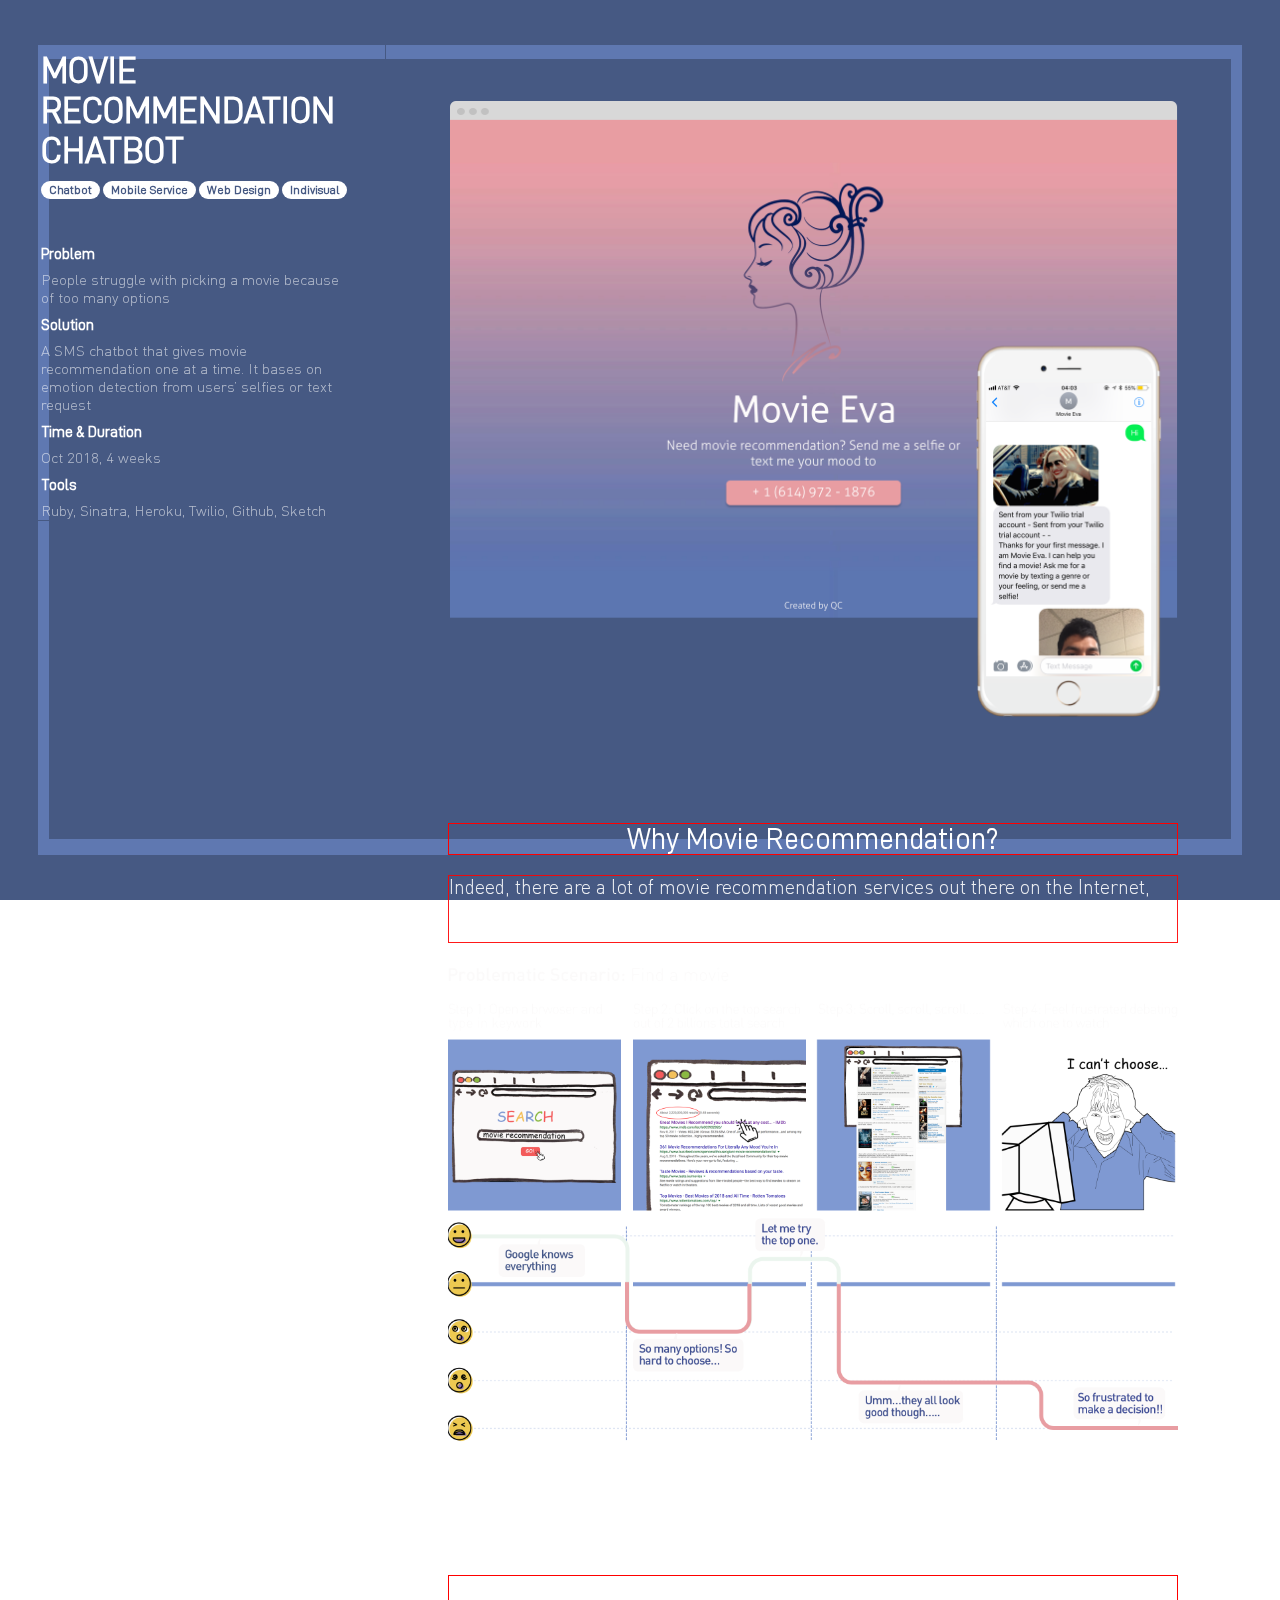
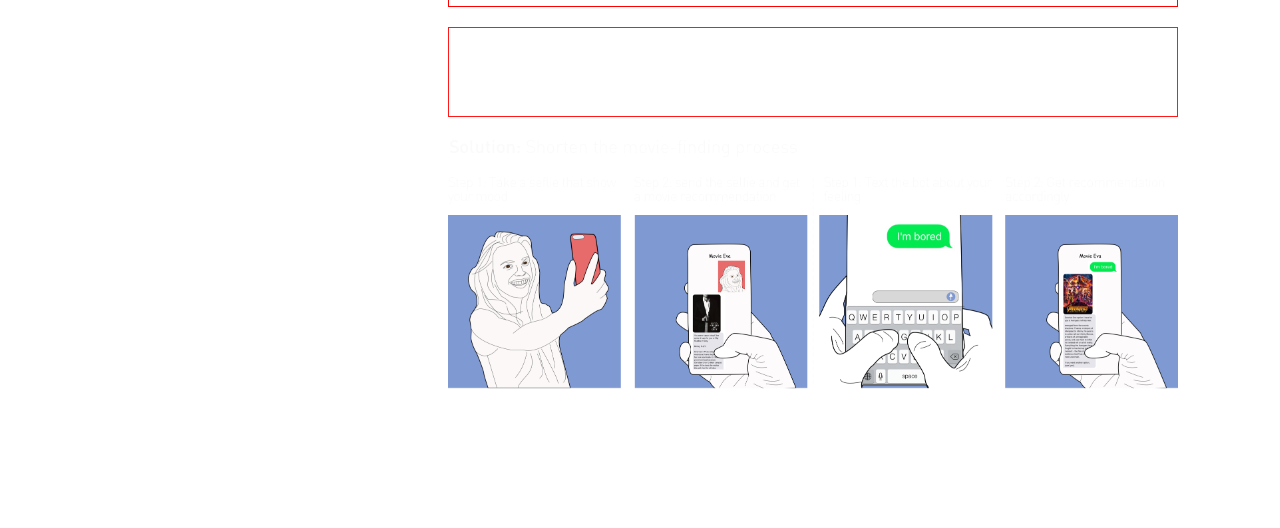
==== chatbot.html @ c2eb9a23 "fix font" ====
<!doctype html>
<html class="no-js" lang="">

<head>
  <meta charset="utf-8">
  <meta http-equiv="x-ua-compatible" content="ie=edge">
  <title>Chatbot</title>
  <meta name="description" content="">
  <meta name="viewport" content="width=device-width, initial-scale=1, shrink-to-fit=no">


  <link rel="stylesheet" href="resources/css/chatbot.css">
  <link rel="stylesheet" href="resources/css/reset.css">
</head>

<body>
  <!--**************************************************************************
                                 Navigation
  ***************************************************************************-->
  <nav>
  </nav>

  <!--**************************************************************************
                                 Background
  ***************************************************************************-->
<div class = "fix-bg">
  <div id = "full-bg">
  </div>

  <div id = "mid-bg">
  </div>

  <div id = "inner-bg">
  </div>
</div>

  <!--**************************************************************************
                                 content
  ***************************************************************************-->
  <div class = "left-content">
    <div class = "left-content-container">
      <div class = "heading">
        <h1 id="title">MOVIE RECOMMENDATION CHATBOT</h1>
        <ul>
          <li>Chatbot</li>
          <li>Mobile Service</li>
          <li>Web Design</li>
          <li>Indivisual</li>
        </ul>
      </div>
      <div class = "description">
        <div class = "text-block">
          <h2>Problem</h2>
          <p>People struggle with picking a movie because of too many options</p>
        </div>
        <div class = "text-block">
          <h2>Solution</h2>
          <p>A SMS chatbot that gives movie recommendation one at a time. It
            bases on emotion detection from users’ selfies or text request</p>
        </div>
        <div class = "text-block">
          <h2>Time & Duration</h2>
          <p>Oct 2018, 4 weeks</p>
        </div>
        <div class = "text-block">
          <h2>Tools</h2>
          <p>Ruby, Sinatra, Heroku, Twilio, Github, Sketch</p>
        </div>
      </div>
    </div>
  </div>

  <div class = "right-scroll-content" >
    <div class = "main-content">
      <div class = "section">
        <img src = "./resources/images/chatbot/web_phone.png" alt = "web&phone" />
      </div>

      <div class = "section">
        <h1 class = "title element-separator">Why Movie Recommendation?</h1>
        <p class = "caption element-separator">Indeed, there are a lot of movie recommendation
          services out there on the Internet, but they are not very helpful.
          If you are undecisive like me, the more options there are, the harder
          it is to choose one. </p>
        <img class = "content-img element-separator" src = "resources/images/chatbot/storyboard+Journeymap_update.png" alt = "storyboard+journeyMap">
      </div>

      <div class = "section">
        <h1 class = "title element-separator">Why Chatbot?</h1>
        <p class = "caption element-separator">Inspired by the HuggingFace
          chatbot, I decided to use a chatbot to acheive my goal. I want to
          explore more about the concepts of “conversational interface” and
          “zero-UI” because I want to drive users’ attention back to the core
          interaction with a service instead of the interface.  </p>
        <img class = "content-img element-separator" src = "resources/images/chatbot/storyboard_solution.png" alt = "">
      </div>
    </div>

  </div>
  <!-- <div class = "content">
    <div class = "right-container fix">

    </div>
    <div class = "left-container parralax">
    </div>
  </div> -->
</body>
---- resources/css/chatbot.css ----
@font-face {
  font-family: 'D-DIN';
  src: url('../fonts/dinRegular/D-DIN.eot');
  src: url('../fonts/dinRegular/D-DIN.woff2') format('woff2'),
       url('../fonts/dinRegular/D-DIN.woff') format('woff'),
       url('../fonts/dinRegular/D-DIN.ttf') format('truetype'),
       url('../fonts/dinRegular/D-DIN.svg#D-DIN') format('svg'),
       url('../fonts/dinRegular/D-DIN.eot?#iefix') format('embedded-opentype');
  font-weight: normal;
  font-style: normal;
}

@font-face {
  font-family: 'DIN-Light';
  src: url('../fonts/dinLight/DIN-Light.eot');
  src: url('../fonts/dinLight/DIN-Light.woff2') format('woff2'),
       url('../fonts/dinLight/DIN-Light.woff') format('woff'),
       url('../fonts/dinLight/DIN-Light.ttf') format('truetype'),
       url('../fonts/dinLight/DIN-Light.svg#DIN-Light') format('svg'),
       url('../fonts/dinLight/DIN-Light.eot?#iefix') format('embedded-opentype');
  font-weight: normal;
  font-style: normal;
}

@font-face {
  font-family: 'DIN-Light-Update';
  src: url('../fonts/dinLightUpdate/DIN-Light.eot');
  src: url('../fonts/dinLightUpdate/DIN-Light.woff2') format('woff2'),
       url('../fonts/dinLightUpdate/DIN-Light.woff') format('woff'),
       url('../fonts/dinLightUpdate/DIN-Light.ttf') format('truetype'),
       url('../fonts/dinLightUpdate/DIN-Light.svg#DIN-Light') format('svg'),
       url('../fonts/dinLightUpdate/DIN-Light.eot?#iefix') format('embedded-opentype');
  font-weight: normal;
  font-style: normal;
}

body {
  margin: 0;
}

/*a:link {
    color: purple;
    background-color: transparent;
    text-decoration: underline;
    border: 1px solid red;
}
a:visited {
    color: green;
    background-color: transparent;
    text-decoration: none;
}
a:hover {
    color: red;
    background-color: transparent;
    text-decoration: underline;
}*/

/******************************************************************************
                               background
*******************************************************************************/
.fix-bg {
  /* Create the parallax scrolling effect */
    position: fixed;
    z-index:-1;
    width: 100%;
    height: 100vh;
    overflow: hidden;

}
#full-bg {
  background-color: #465983;
  height: 100vh;

}

#mid-bg {
  background-color: #5F78B1;
  height: 90%;
  width: 94%;
  margin-top: -95vh;
  margin-left: auto;
  margin-right: auto;
  padding:0;
}


#inner-bg {
  background-color: #465983;
  height: 86.6%;
  width: 92.4%;
  margin-top: -88.4vh;
  margin-left: auto;
  margin-right: auto;
}

/*********************************************
            left fix content
**********************************************/
.left-content{
  border: 1px solid #465983; /*DO NOT DELETE*/
  width: 30%;
  position: fixed;
}

.left-content-container{
  font-family: 'D-DIN', Arial, sans-serif;
  color: white;
  width: 80%;
  /*border: 1px solid yellow;*/
  margin: 50px auto auto 40px;
}
.left-content .heading h1{
  font-size: 36px;
  font-weight: bold;
  line-height: 40px;
  /*border: 1px solid red;*/
}
.left-content .heading ul {
  margin-top: 10px;

  height: 25px;
}
.left-content .heading ul li{
  display: inline;
  font-size: 12px;
  font-weight: bold;
  color: #465983;
  background-color: white;
  border-radius: 300px;
  padding: 3px 8px;
}
.left-content .description{
  margin-top: 40px;
}
.left-content .description .text-block{
  margin-top: 10px;
  /*border: 1px solid red;*/
  font-size: 15px;
  line-height: 18px;
}
.left-content .description .text-block h2{
  font-weight: bold;
  margin-bottom: 7px;
}
.left-content .description .text-block p {
  font-family: 'DIN-Light-Update', Arial, sans-serif;
  opacity: 0.6;
}

/******************************************************************************
                           right scrolling content
*******************************************************************************/
.right-scroll-content {
	width: 57%;
  height:1000px;
  float: right;
  margin-right: 8vw;
}

.main-content {
  overflow: hidden;
  padding-top: 100px;
}

.main-content img{
  overflow: hidden;
  max-width: 100%;
  height: auto;
}

.main-content .section {
  margin-bottom: 100px;
  color: white;

}

.main-content .element-separator{
  margin-bottom: 20px;
}

.main-content .section h1.title {
  font-size: 30px;
  font-family: 'D-DIN', Arial, sans-serif;
  text-align: center;
  border: 1px solid red;
}

.main-content .section p.caption {
  font-family: 'DIN-Light-Update', Arial, sans-serif;
  font-weight: 100;
  opacity: 0.9;
  font-size: 20px;
  line-height: 22px;
  border: 1px solid red;
}
/******************************************************************************
                         Responsiveness Media Queries
*******************************************************************************/

/* Smartphones (portrait and landscape) ----------- */
@media only screen
and (min-device-width : 320px)
and (max-device-width : 480px) {
  /*.right-scroll-content{
    display: none;
  }*/
}

/* Smartphones (landscape) ----------- */
@media only screen
and (min-width : 321px) {
  /*.right-scroll-content{
    display: none;
  }*/
}

/* Smartphones (portrait) ----------- */
@media only screen
and (max-width : 320px) {
/* Styles */
}

/* iPads (portrait and landscape) ----------- */
@media only screen
and (min-device-width : 768px)
and (max-device-width : 1024px) {
/* Styles */
}

/* iPads (landscape) ----------- */
@media only screen
and (min-device-width : 768px)
and (max-device-width : 1024px)
and (orientation : landscape) {
/* Styles */
}

/* iPads (portrait) ----------- */
@media only screen
and (min-device-width : 768px)
and (max-device-width : 1024px)
and (orientation : portrait) {
/* Styles */
}

/* Desktops and laptops ----------- */
@media only screen
and (min-width : 1224px) {

}

/* Large screens ----------- */
@media only screen
and (min-width : 1824px) {
/* Styles */
}

/* iPhone 4 ----------- */
@media
only screen and (-webkit-min-device-pixel-ratio : 1.5),
only screen and (min-device-pixel-ratio : 1.5) {
/* Styles */
}
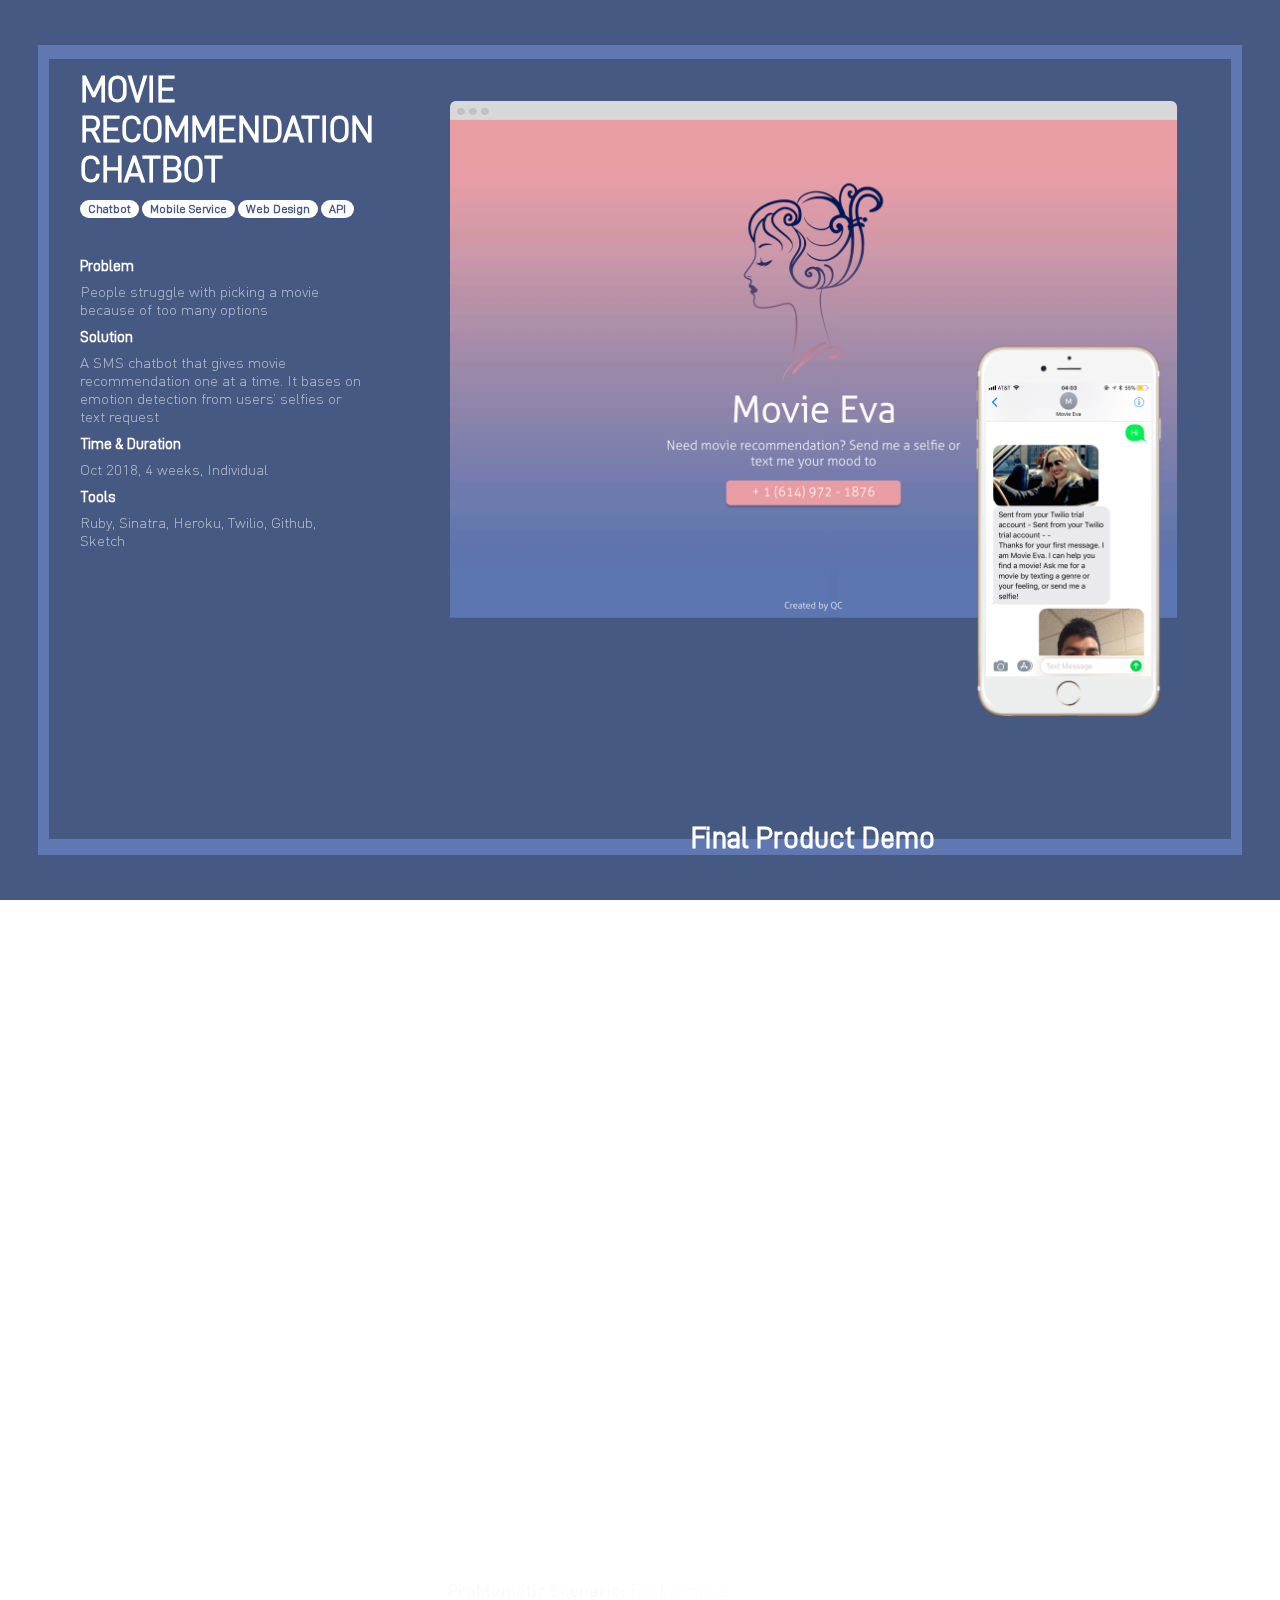
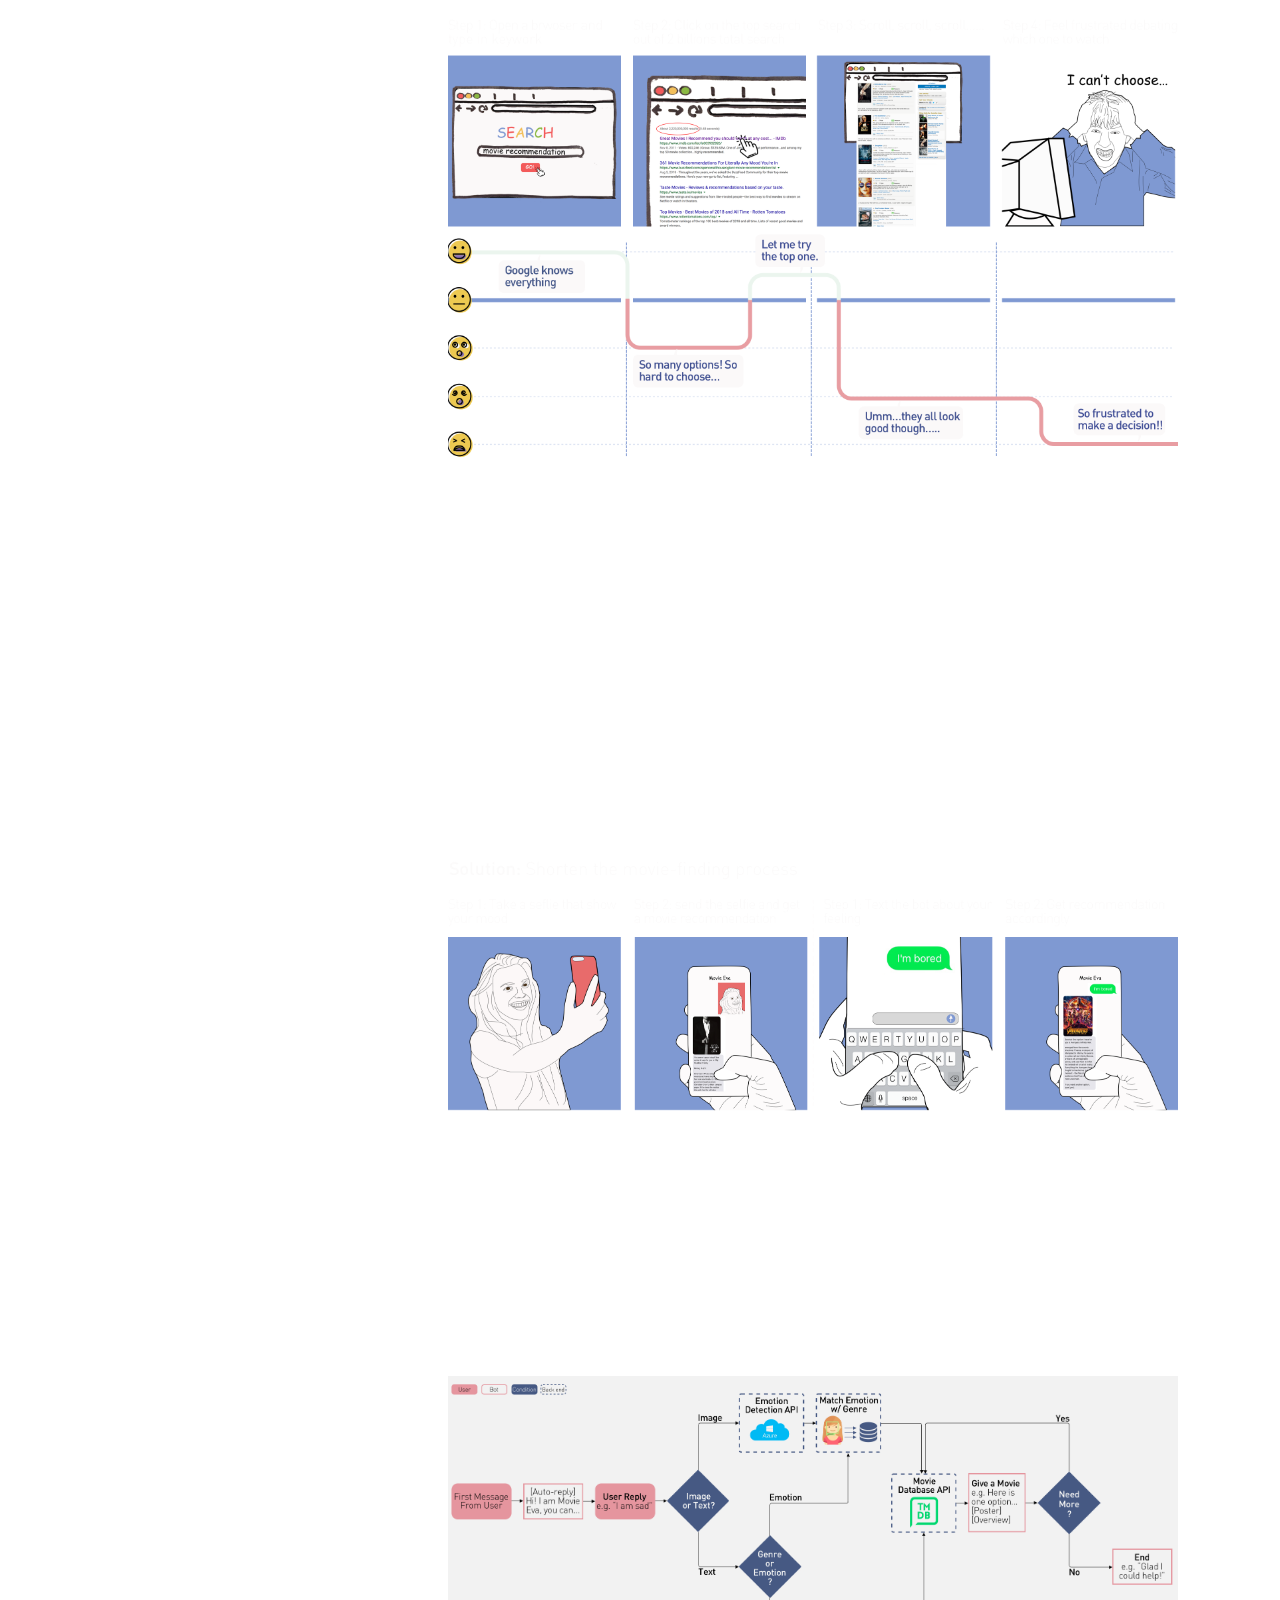
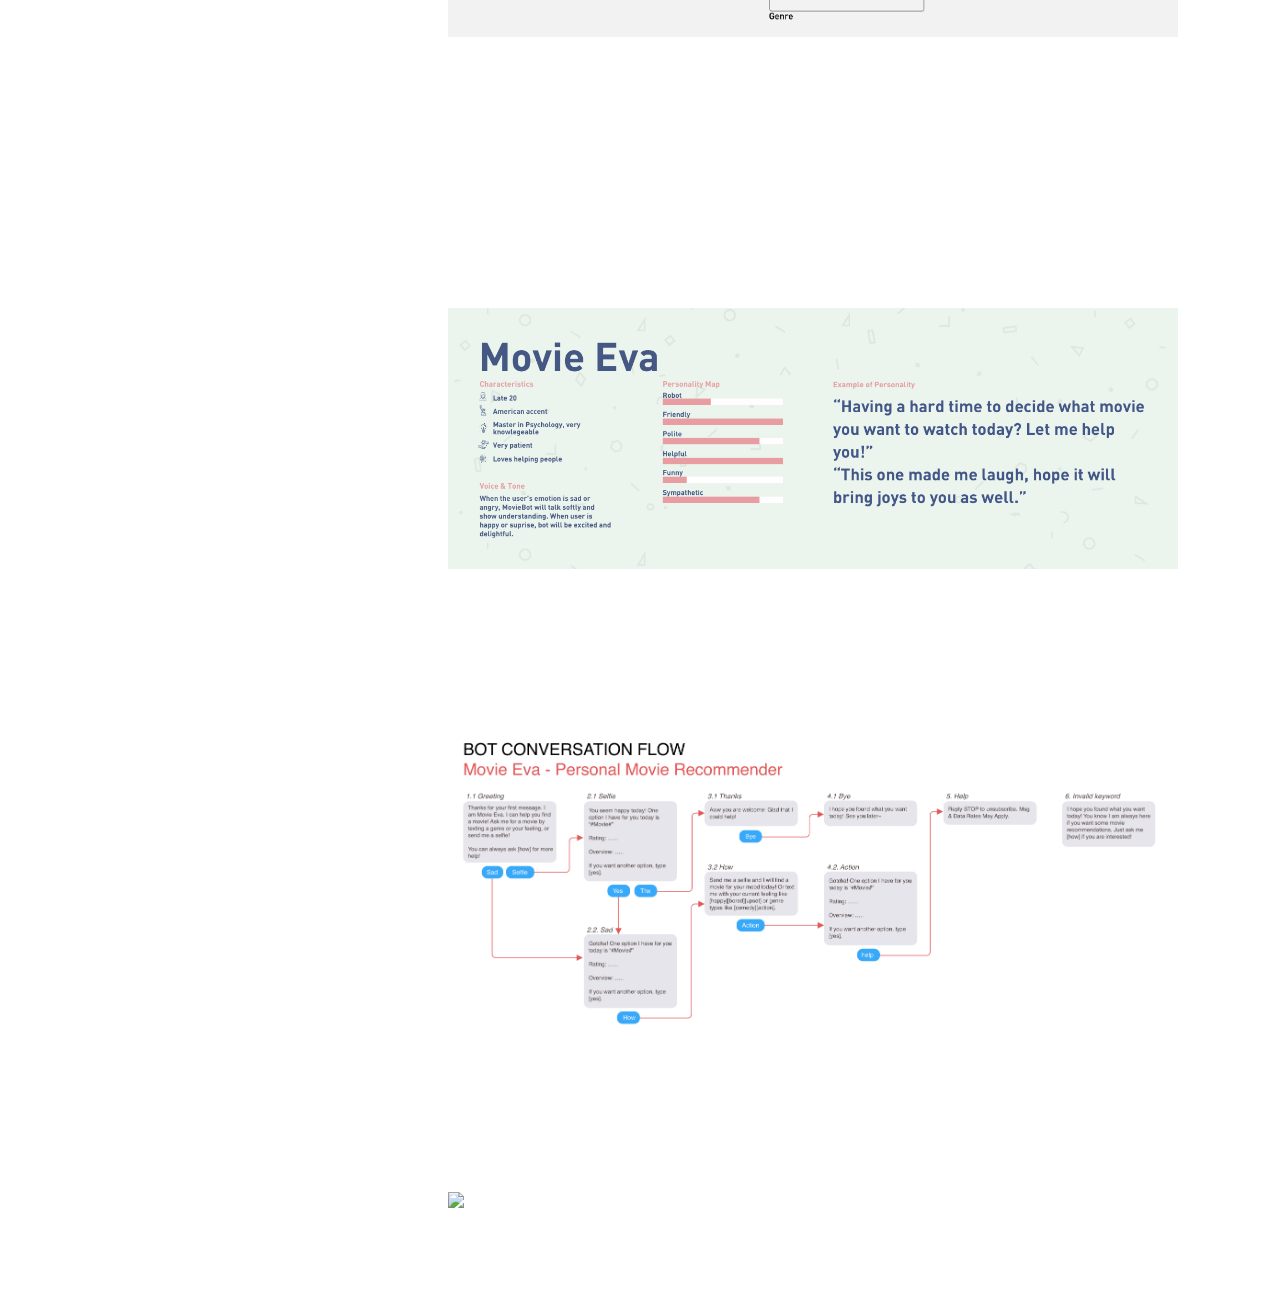
==== commit 09f7d0ef: "few updates" ====
--- a/chatbot.html
+++ b/chatbot.html
@@ -45,7 +45,7 @@
           <li>Chatbot</li>
           <li>Mobile Service</li>
           <li>Web Design</li>
-          <li>Indivisual</li>
+          <li>API</li>
         </ul>
       </div>
       <div class = "description">
@@ -60,7 +60,7 @@
         </div>
         <div class = "text-block">
           <h2>Time & Duration</h2>
-          <p>Oct 2018, 4 weeks</p>
+          <p>Oct 2018, 4 weeks, Individual</p>
         </div>
         <div class = "text-block">
           <h2>Tools</h2>
@@ -72,30 +72,68 @@
 
   <div class = "right-scroll-content" >
     <div class = "main-content">
-      <div class = "section">
+      <div class = "section first-section">
         <img src = "./resources/images/chatbot/web_phone.png" alt = "web&phone" />
       </div>
 
       <div class = "section">
-        <h1 class = "title element-separator">Why Movie Recommendation?</h1>
-        <p class = "caption element-separator">Indeed, there are a lot of movie recommendation
+        <h1 class = "title">Final Product Demo</h1>
+        <iframe class = "video" src="https://player.vimeo.com/video/296568616" width="740" height="460" frameborder="0" webkitallowfullscreen mozallowfullscreen allowfullscreen allow="autoplay"></iframe>
+      </div>
+
+      <div class = "section">
+        <h1 class = "title">Why Movie Recommendation?</h1>
+        <p class = "caption">Indeed, there are a lot of movie recommendation
           services out there on the Internet, but they are not very helpful.
           If you are undecisive like me, the more options there are, the harder
           it is to choose one. </p>
-        <img class = "content-img element-separator" src = "resources/images/chatbot/storyboard+Journeymap_update.png" alt = "storyboard+journeyMap">
+        <img class = "content-img" src = "resources/images/chatbot/storyboard+Journeymap_update.png" alt = "storyboard+journeyMap">
       </div>
 
       <div class = "section">
-        <h1 class = "title element-separator">Why Chatbot?</h1>
-        <p class = "caption element-separator">Inspired by the HuggingFace
+        <h1 class = "title">Why Chatbot?</h1>
+        <p class = "caption">Inspired by the <a href="https://huggingface.co/" target="blank">HuggingFace</a>
           chatbot, I decided to use a chatbot to acheive my goal. I want to
-          explore more about the concepts of “conversational interface” and
-          “zero-UI” because I want to drive users’ attention back to the core
+          explore more about the concepts of <a href="http://interconnected.org/home/2015/06/16/conversational_uis">“conversational interface”</a> and
+          <a href="https://chatbotsmagazine.com/the-future-of-ui-bots-conversation-voice-zero-ui-and-the-end-of-the-mobile-apps-defa5dcc09f5">“zero-UI”</a> because I want to drive users’ attention back to the core
           interaction with a service instead of the interface.  </p>
-        <img class = "content-img element-separator" src = "resources/images/chatbot/storyboard_solution.png" alt = "">
       </div>
+
+      <div class = "section">
+        <h1 class = "title">How Does a Chatbot Solve the Problem?</h1>
+        <img class = "content-img" src = "resources/images/chatbot/storyboard_solution.png" alt = "solution storyboard">
+      </div>
+
+      <div class = "section">
+        <h1 class = "title">How To Achieve The Goal?</h1>
+        <p class = "caption">Application Programming Interface (API) is powerful.
+          I used <a href = "https://azure.microsoft.com/en-us/services/cognitive-services/face/" target="blank">Azure Face API</a> from Microsoft to analyze emotion from user’s
+          selfie, and <a href = "https://developers.themoviedb.org/3/getting-started/authentication" target="blank">the Movie DB</a> movie database API to pull movie information.</p>
+        <img class = "content-img" src = "resources/images/chatbot/flowchart.jpg" alt = "flowchart">
+      </div>
+
+      <div class = "section">
+        <h1 class = "title">Okay. What Is The Bot’s Personality?</h1>
+        <p class = "caption">The bot is named Movie Eva. I chose this name
+          because it is easy to remember, and related to what she can do.
+          According to a <a href = "https://www.nngroup.com/articles/tone-voice-users/">study</a>, tone of voice in text message can impact how
+          users receive the messages. I wanted Movie Eva to sound more human-like,
+          friendly, delightful, and empathetic to increase her trustworthiness.</p>
+        <img class = "content-img" src = "resources/images/chatbot/personality_updated.jpg" alt = "personality">
+      </div>
+
+      <div class = "section">
+        <h1 class = "title">Design Conversation</h1>
+        <img class = "content-img" src = "resources/images/chatbot/Convoflow.jpg" alt = "conversation flow">
+      </div>
+
+      <div class = "section">
+        <h1 class = "title">Demo</h1>
+        <img class = "content-img" src = "resources/images/chatbot/convo_demo.png" alt = "demo">
+      </div>
+
+
     </div>
-
   </div>
   <!-- <div class = "content">
     <div class = "right-container fix">
--- a/resources/css/chatbot.css
+++ b/resources/css/chatbot.css
@@ -22,38 +22,25 @@
   font-style: normal;
 }
 
-@font-face {
-  font-family: 'DIN-Light-Update';
-  src: url('../fonts/dinLightUpdate/DIN-Light.eot');
-  src: url('../fonts/dinLightUpdate/DIN-Light.woff2') format('woff2'),
-       url('../fonts/dinLightUpdate/DIN-Light.woff') format('woff'),
-       url('../fonts/dinLightUpdate/DIN-Light.ttf') format('truetype'),
-       url('../fonts/dinLightUpdate/DIN-Light.svg#DIN-Light') format('svg'),
-       url('../fonts/dinLightUpdate/DIN-Light.eot?#iefix') format('embedded-opentype');
-  font-weight: normal;
-  font-style: normal;
-}
-
 body {
   margin: 0;
 }
 
-/*a:link {
-    color: purple;
+a:link {
+    color: white;
     background-color: transparent;
     text-decoration: underline;
-    border: 1px solid red;
 }
 a:visited {
-    color: green;
+    color: #7F99D2;
     background-color: transparent;
     text-decoration: none;
 }
 a:hover {
-    color: red;
+    color: #E86B6B;
     background-color: transparent;
     text-decoration: underline;
-}*/
+}
 
 /******************************************************************************
                                background
@@ -93,22 +80,18 @@
   margin-right: auto;
 }
 
-/*********************************************
-            left fix content
-**********************************************/
+/******************************************************************************
+                               left fix content
+******************************************************************************/
 .left-content{
-  border: 1px solid #465983; /*DO NOT DELETE*/
-  width: 30%;
+
+  width: 22%;
   position: fixed;
-}
-
-.left-content-container{
   font-family: 'D-DIN', Arial, sans-serif;
   color: white;
-  width: 80%;
-  /*border: 1px solid yellow;*/
-  margin: 50px auto auto 40px;
-}
+  margin: 70px auto auto 80px;
+}
+
 .left-content .heading h1{
   font-size: 36px;
   font-weight: bold;
@@ -117,11 +100,9 @@
 }
 .left-content .heading ul {
   margin-top: 10px;
-
-  height: 25px;
 }
 .left-content .heading ul li{
-  display: inline;
+  display: inline-block;
   font-size: 12px;
   font-weight: bold;
   color: #465983;
@@ -143,7 +124,7 @@
   margin-bottom: 7px;
 }
 .left-content .description .text-block p {
-  font-family: 'DIN-Light-Update', Arial, sans-serif;
+  font-family: 'DIN-Light', Arial, sans-serif;
   opacity: 0.6;
 }
 
@@ -171,27 +152,30 @@
 .main-content .section {
   margin-bottom: 100px;
   color: white;
-
-}
-
-.main-content .element-separator{
-  margin-bottom: 20px;
-}
+}
+
 
 .main-content .section h1.title {
   font-size: 30px;
   font-family: 'D-DIN', Arial, sans-serif;
+  font-weight: bold;
   text-align: center;
-  border: 1px solid red;
+  margin-bottom: 20px;
 }
 
 .main-content .section p.caption {
-  font-family: 'DIN-Light-Update', Arial, sans-serif;
-  font-weight: 100;
+  font-family: 'DIN-Light', Arial, sans-serif;
+  font-weight: lighter;
   opacity: 0.9;
-  font-size: 20px;
+  font-size: 19px;
   line-height: 22px;
-  border: 1px solid red;
+  margin-bottom: 30px;
+}
+
+.section .video{
+  display: block;
+  margin-right: auto;
+  margin-left: auto;
 }
 /******************************************************************************
                          Responsiveness Media Queries
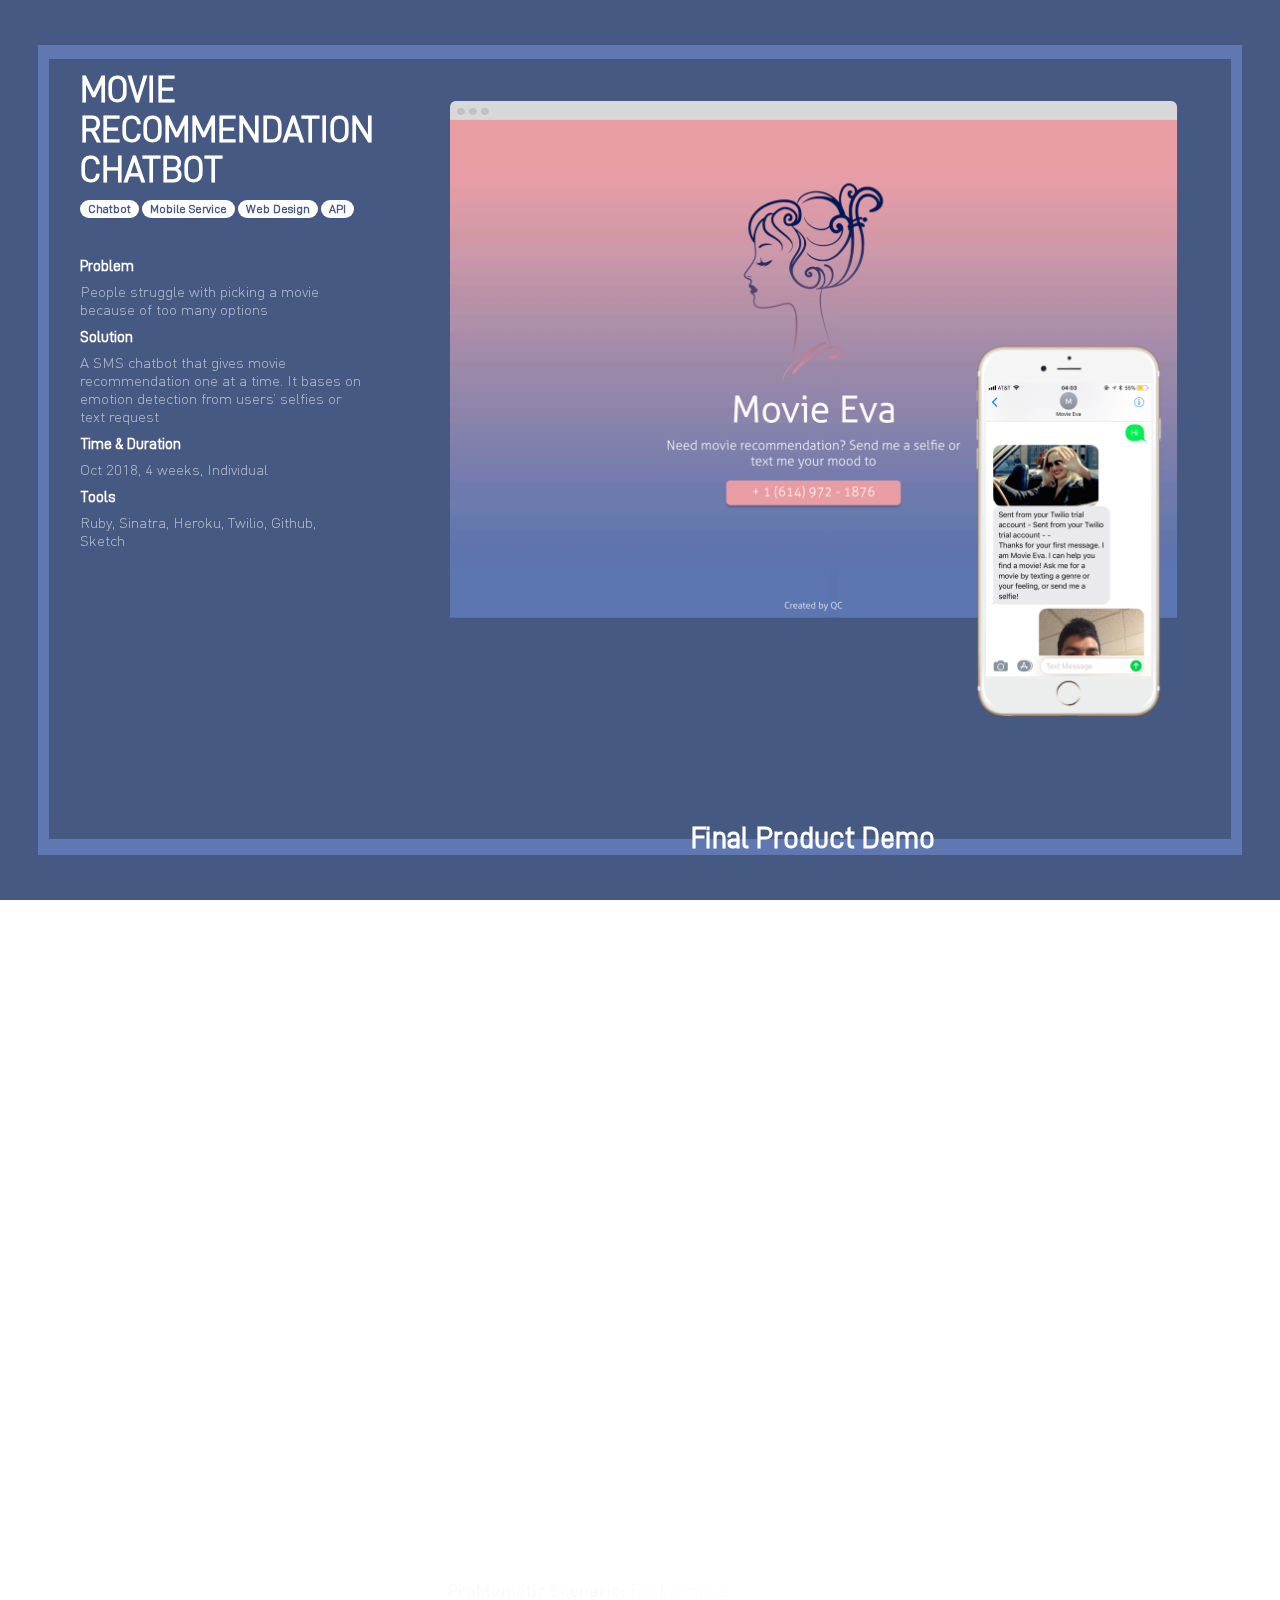
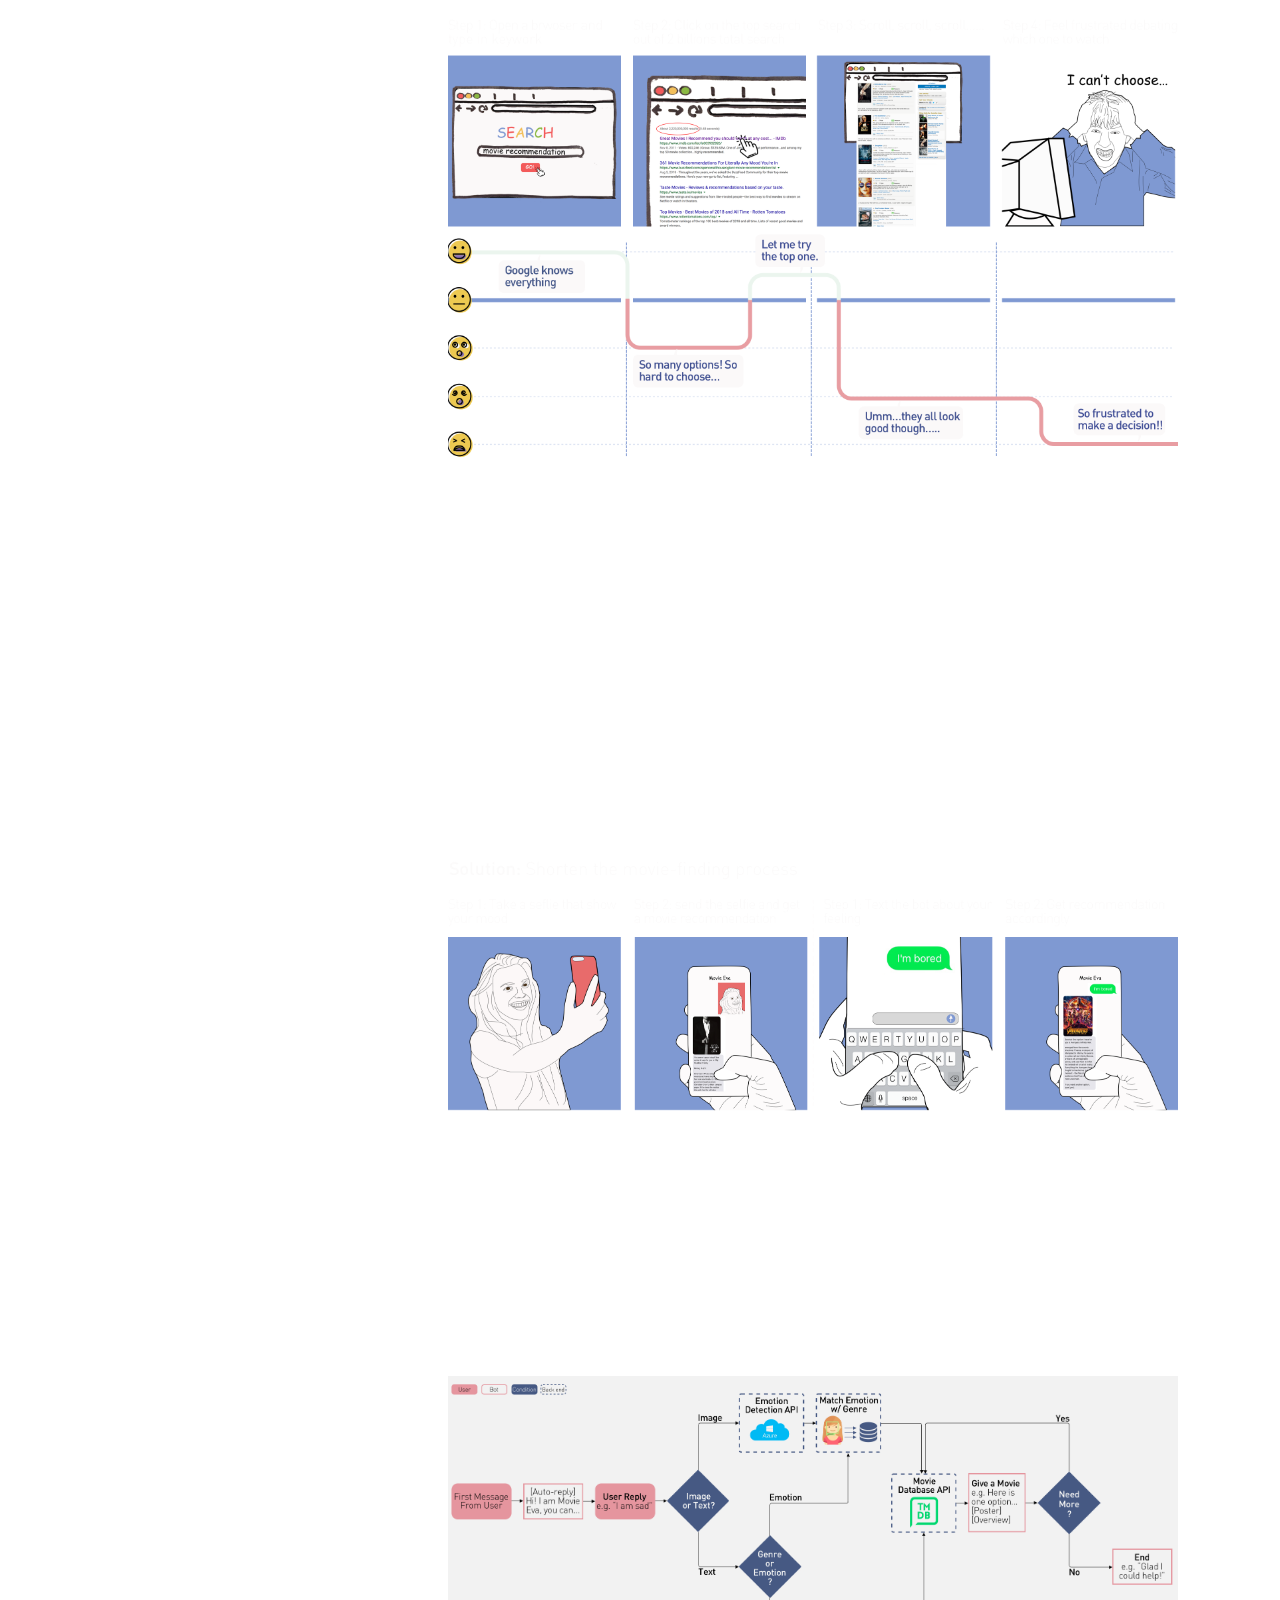
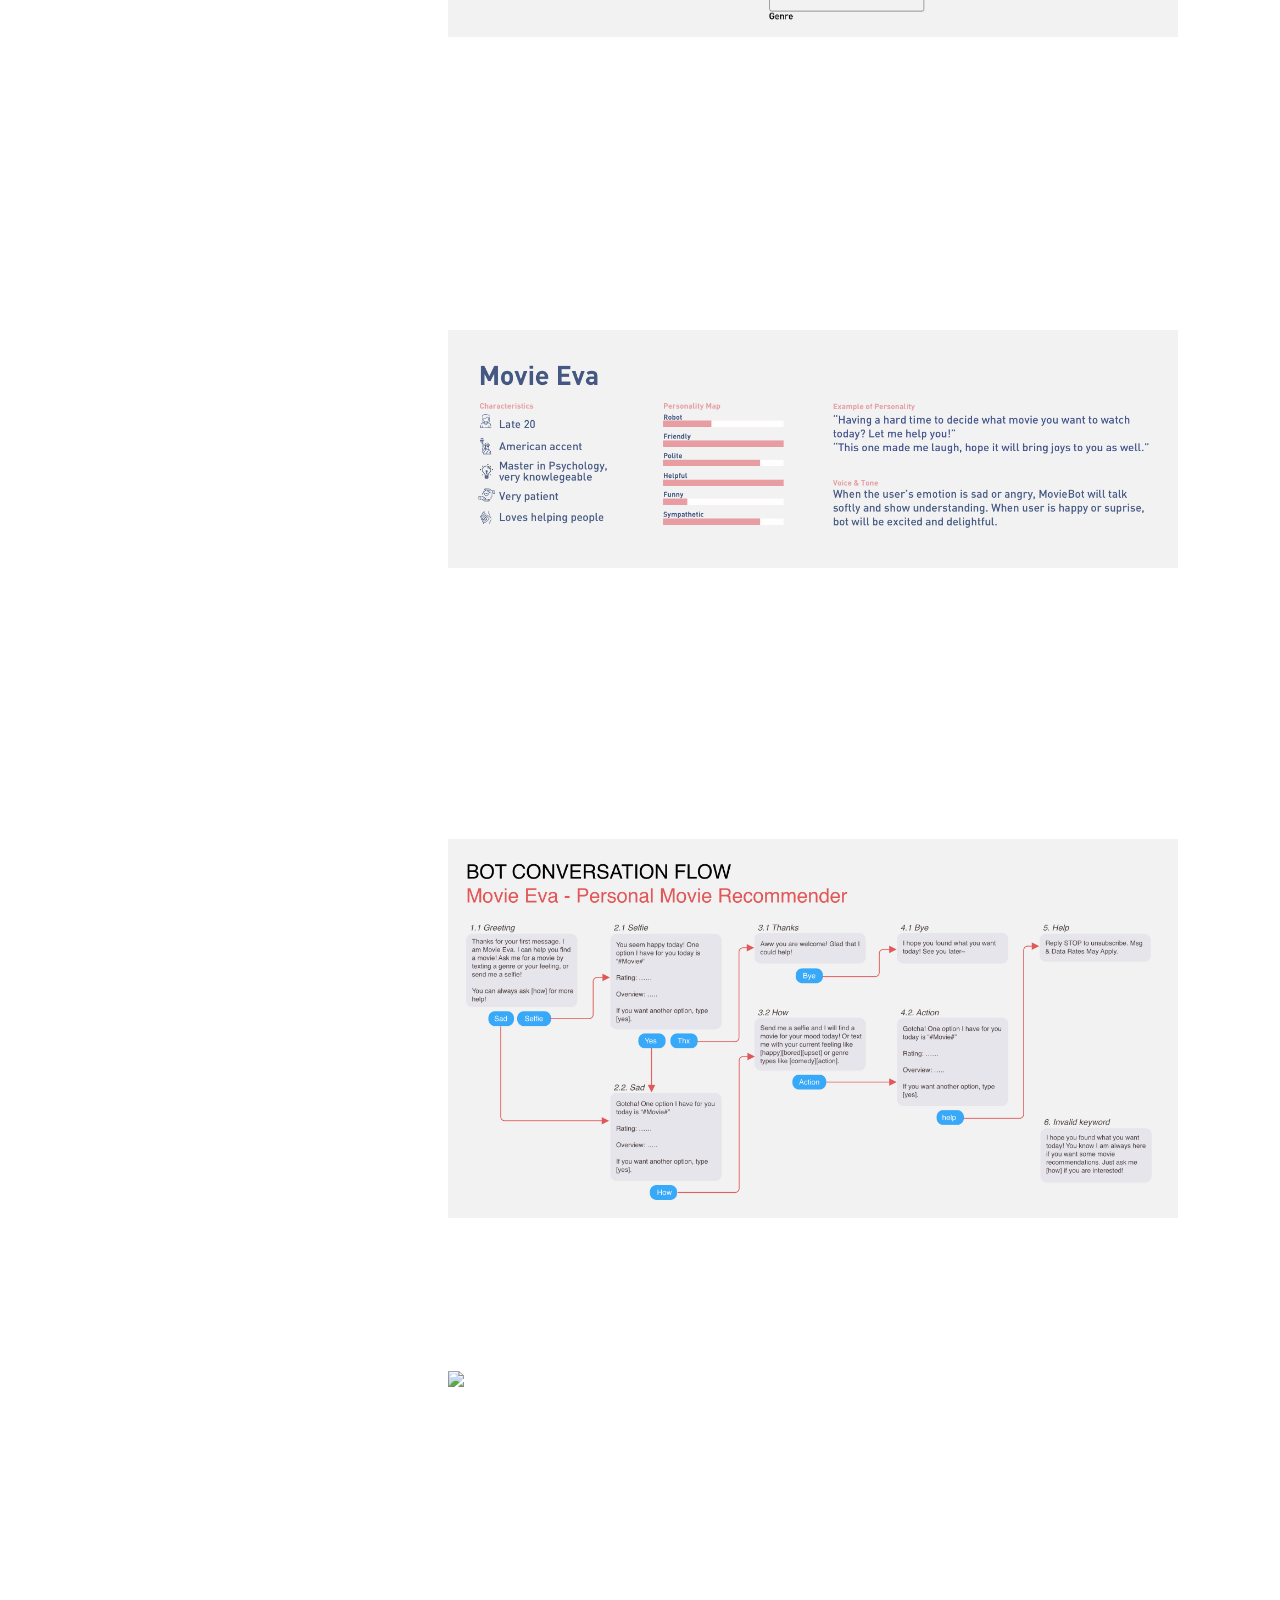
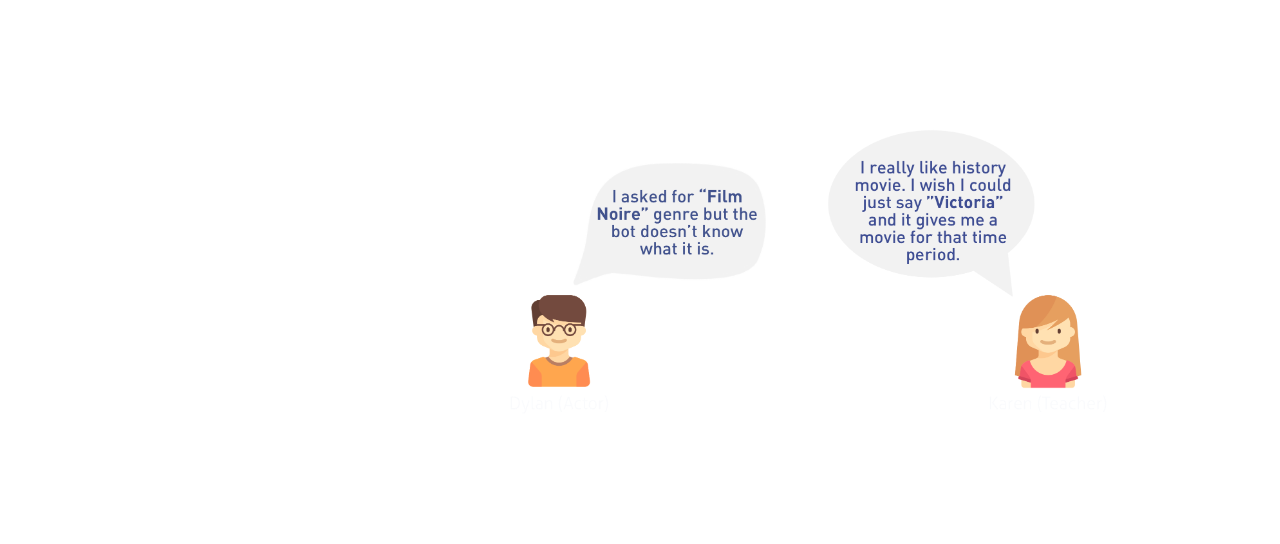
==== commit e4c3d6da: "finished user testing" ====
--- a/chatbot.html
+++ b/chatbot.html
@@ -116,7 +116,8 @@
         <h1 class = "title">Okay. What Is The Bot’s Personality?</h1>
         <p class = "caption">The bot is named Movie Eva. I chose this name
           because it is easy to remember, and related to what she can do.
-          According to a <a href = "https://www.nngroup.com/articles/tone-voice-users/">study</a>, tone of voice in text message can impact how
+          According to a <a href = "https://www.nngroup.com/articles/tone-voice-users/">study</a>
+          on the Nielsen Norman Group, tone of voice in text message can impact how
           users receive the messages. I wanted Movie Eva to sound more human-like,
           friendly, delightful, and empathetic to increase her trustworthiness.</p>
         <img class = "content-img" src = "resources/images/chatbot/personality_updated.jpg" alt = "personality">
@@ -124,12 +125,30 @@
 
       <div class = "section">
         <h1 class = "title">Design Conversation</h1>
+        <p class = "caption">Before starting to code the chatbot, I mapped out
+          the conversation flow of the bot, indicating the user’s reply and
+          bot’s response in a more detailed and authentic level. This step also
+          served as a conversation storage where I can copy the text and put it
+          into the code. </p>
         <img class = "content-img" src = "resources/images/chatbot/Convoflow.jpg" alt = "conversation flow">
       </div>
 
       <div class = "section">
         <h1 class = "title">Demo</h1>
         <img class = "content-img" src = "resources/images/chatbot/convo_demo.png" alt = "demo">
+      </div>
+
+      <div class = "section">
+        <h1 class = "title">User Testing</h1>
+        <p class = "caption">I did observation with the
+          <a href="https://www.nngroup.com/articles/thinking-aloud-the-1-usability-tool/">Think-aloud protocol</a>
+          with 10 users. I found out that they tended to type in things that
+          were not prompted. Some users wanted more casual conversation,
+          which was not planned in the conversation flow. So two takeaways:
+        </br>
+</br>1.  Diverse the way of searching
+</br>2.  Refine conversation to support casual chat</p>
+        <img class = "content-img" src = "resources/images/chatbot/User_Testing.png" alt = "user testing">
       </div>
 
 
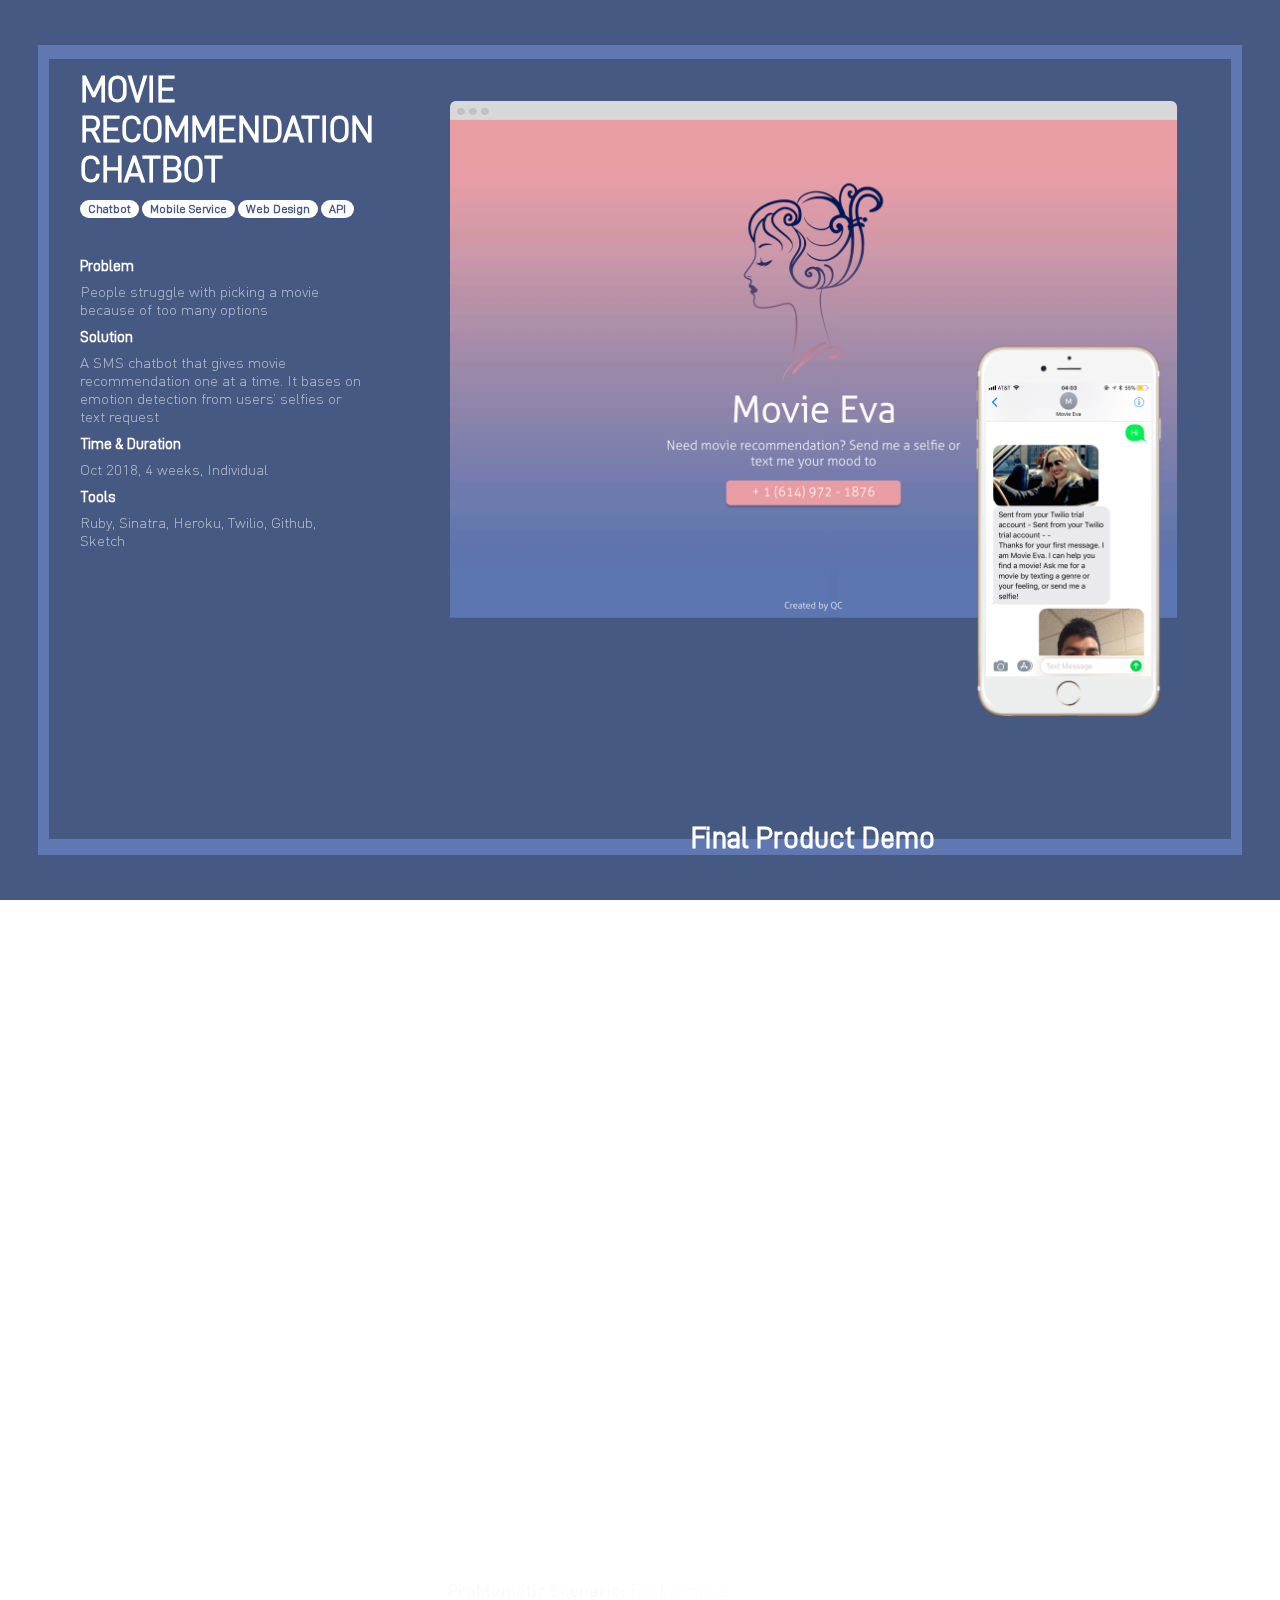
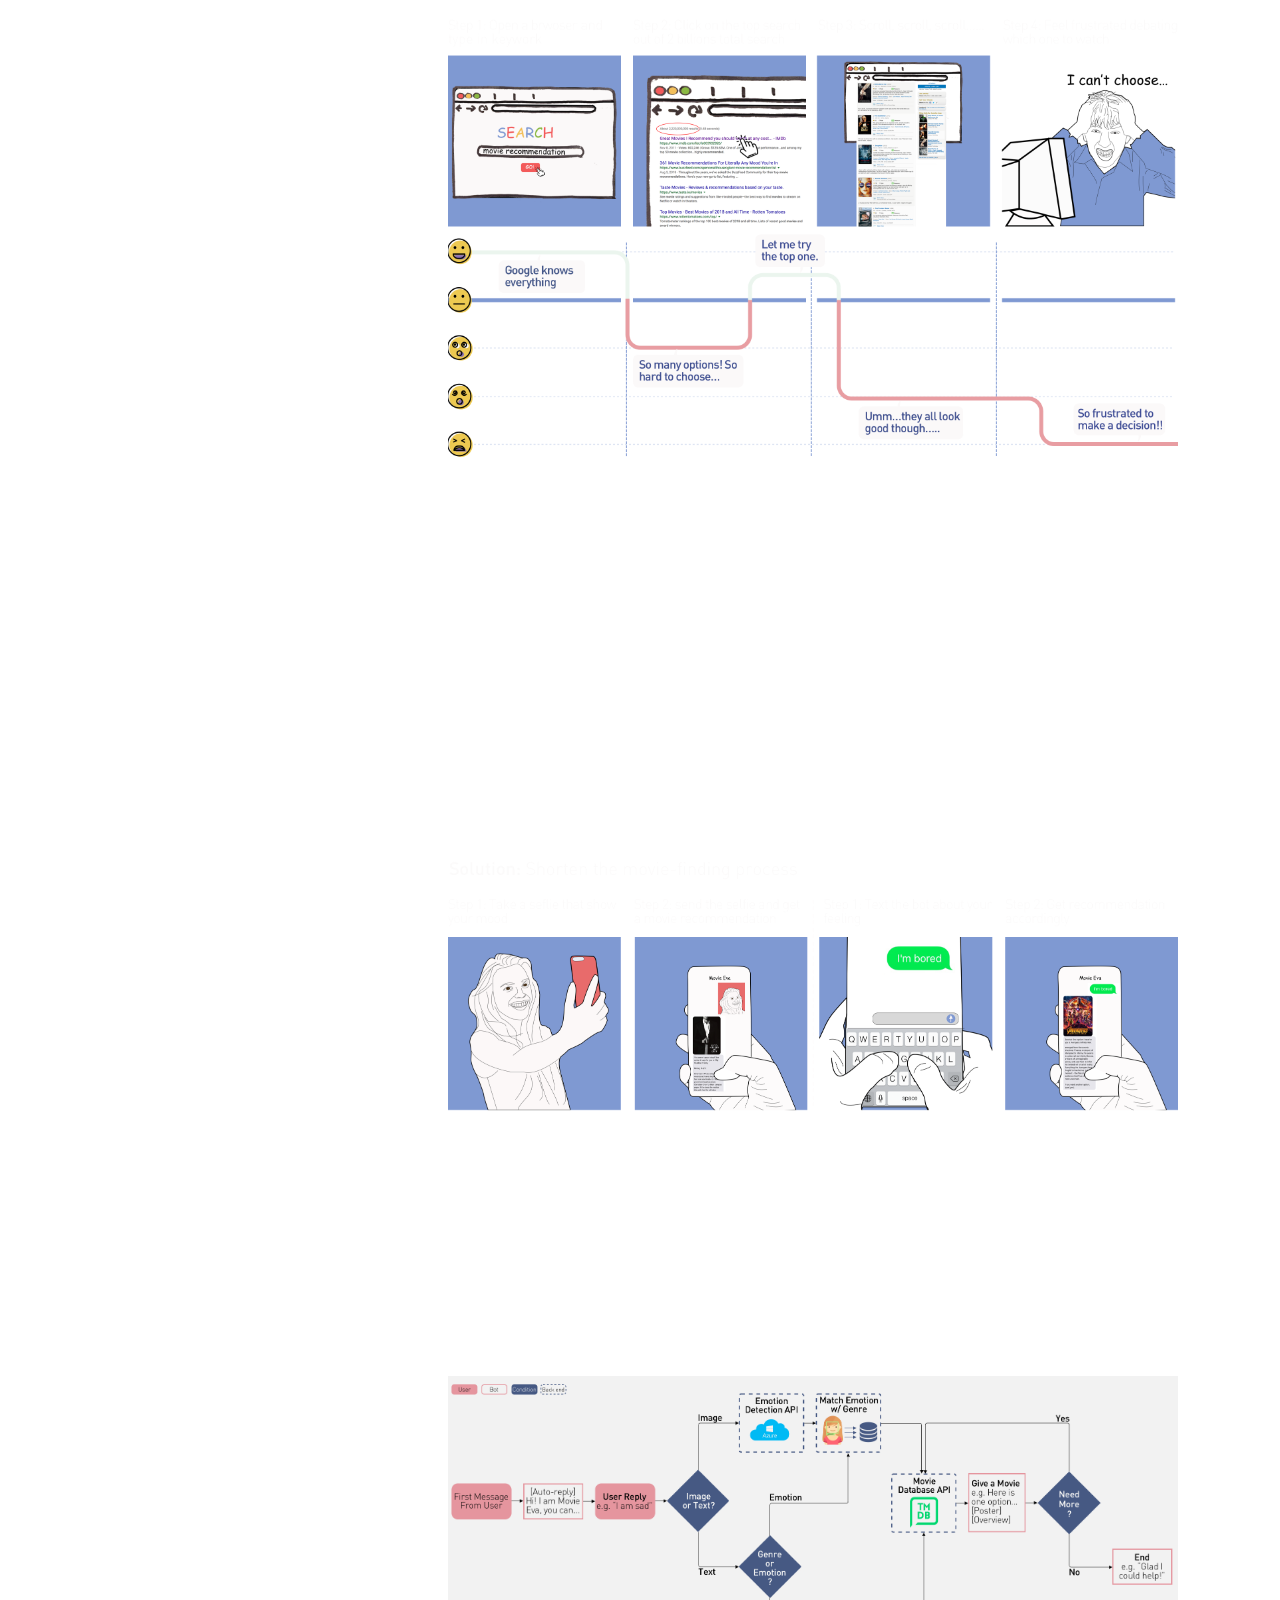
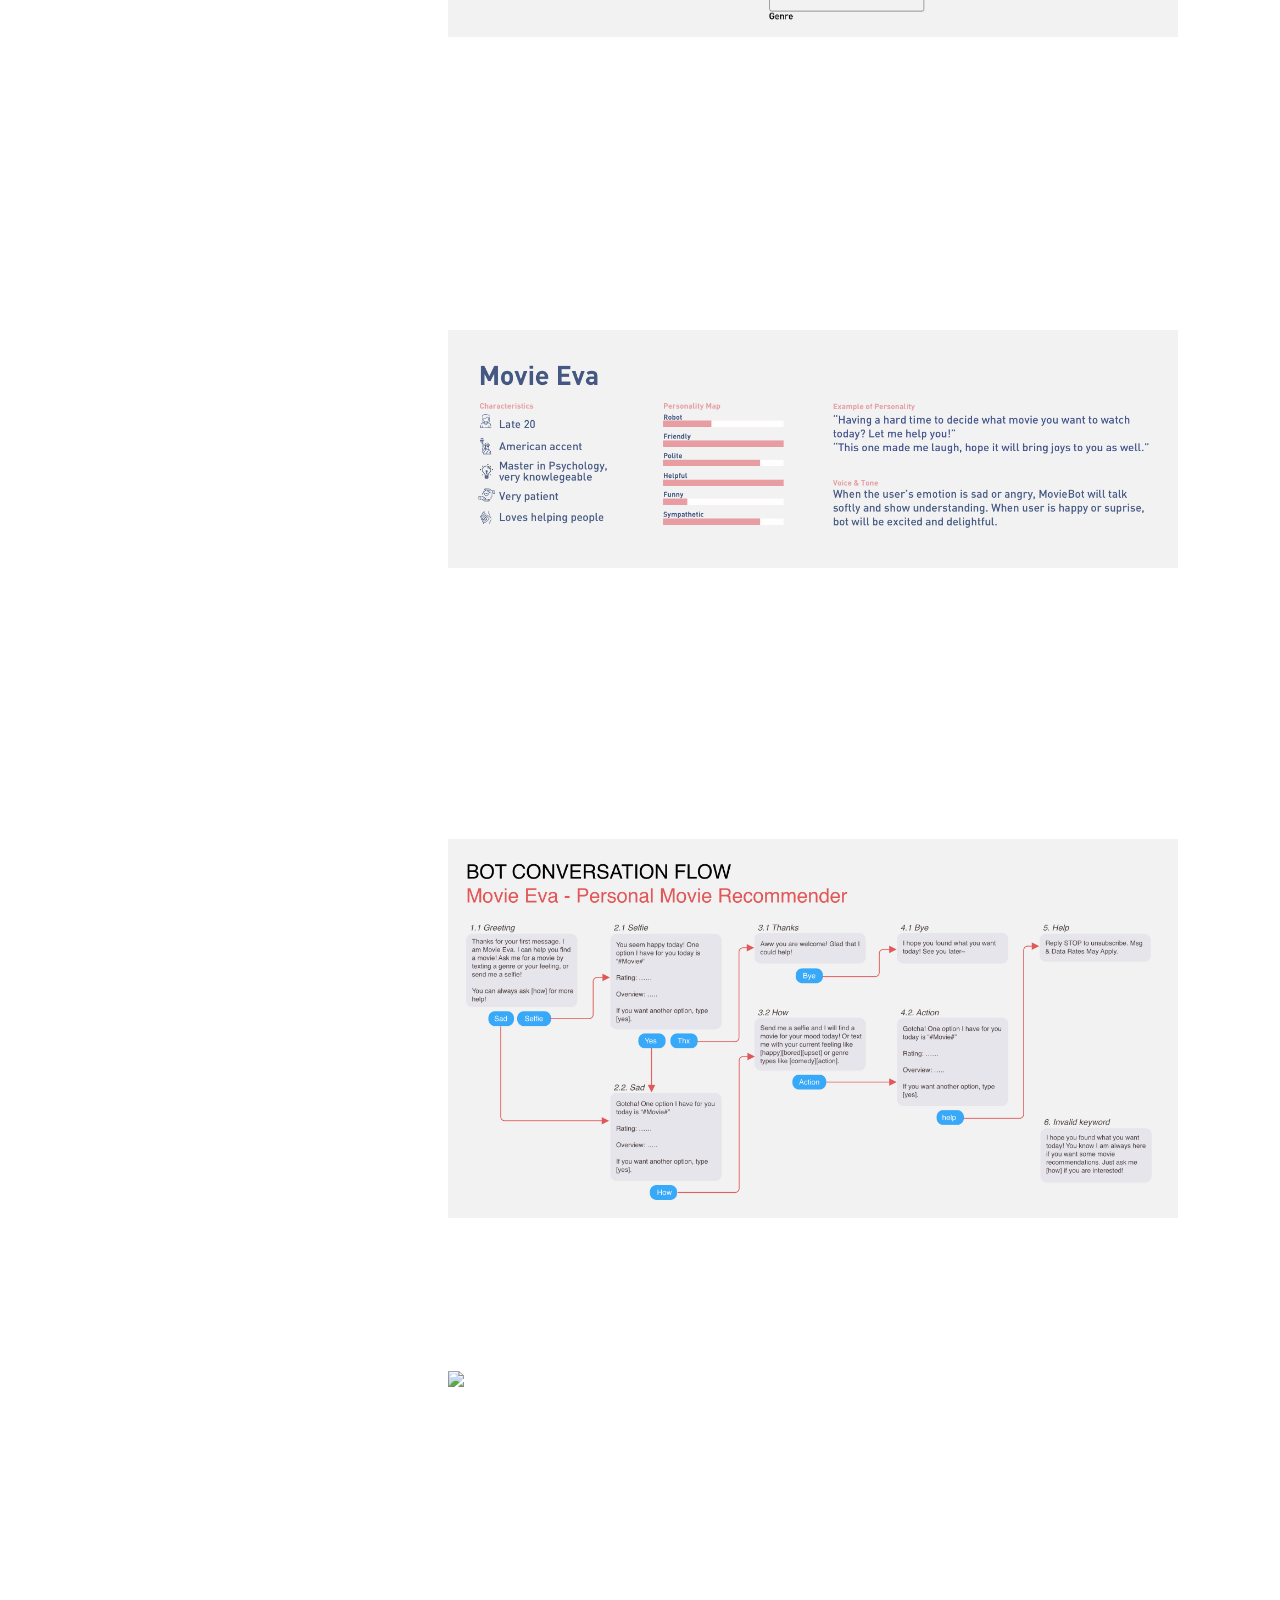
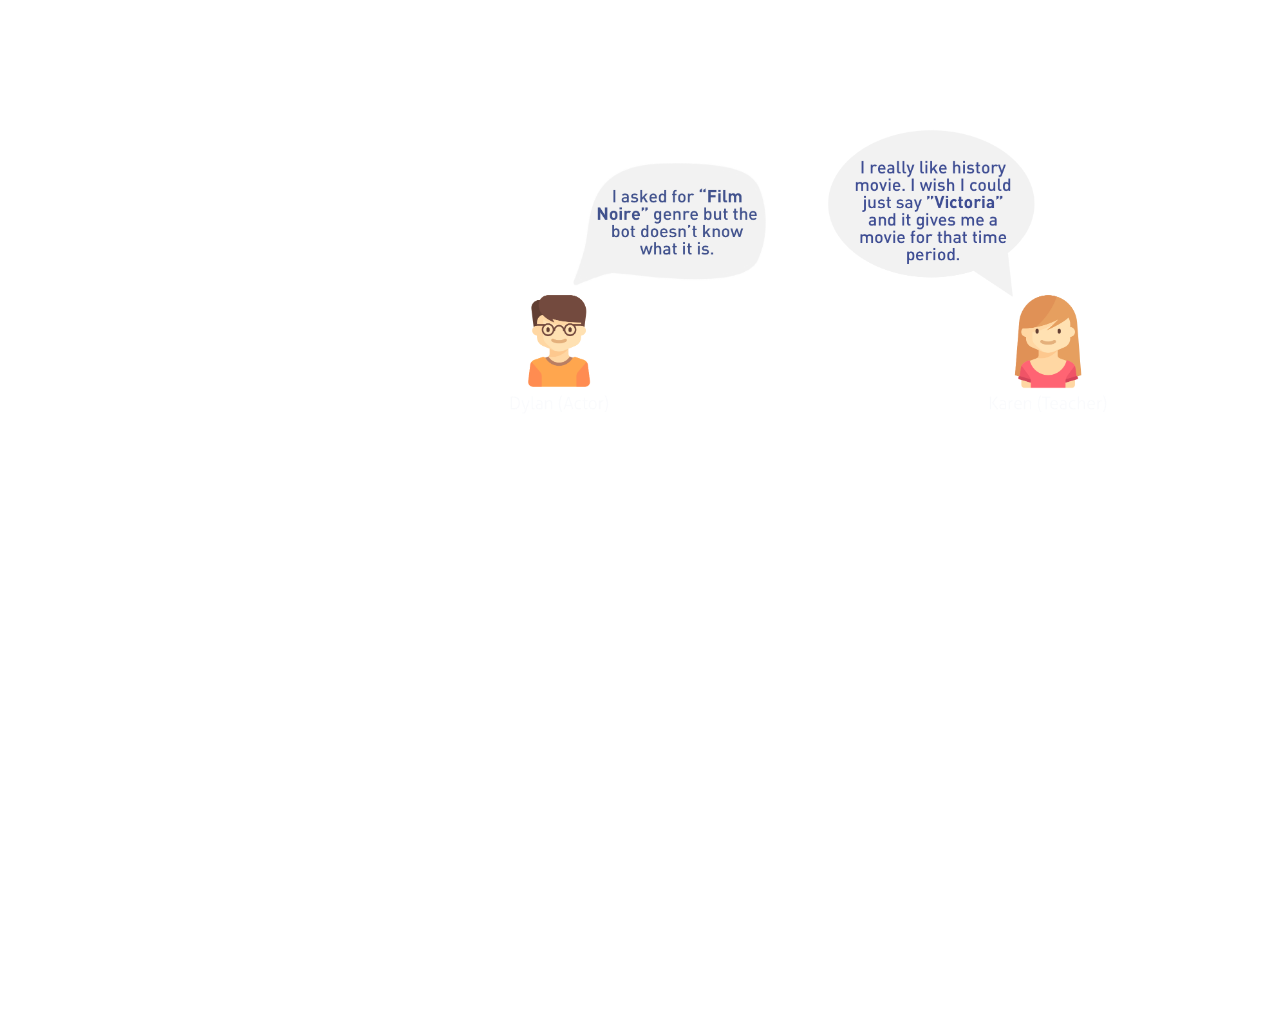
==== commit f042eaa8: "finished case writing" ====
--- a/chatbot.html
+++ b/chatbot.html
@@ -151,6 +151,25 @@
         <img class = "content-img" src = "resources/images/chatbot/User_Testing.png" alt = "user testing">
       </div>
 
+      <div class = "section">
+        <h1 class = "title">What Were The Challenges?</h1>
+        <h2 class = "sec-title">1.  Need more time for user research</h2>
+        <p class = "caption">Since this a 4-week long class project, I did not have enough time to do a
+comprehensive user research with a bigger sample size and more diverse user
+representations. With more research data, I will be more accurate matching movies for moods.</p>
+        <h2 class = "sec-title">2. Insufficient user testing</h2>
+        <p class = "caption">
+          This chatbot only went through 3 times of iteration, mainly focusing
+          on the usage of API. However, I would like to focus more on the conversation flow in the future.</p>
+        <h2 class = "sec-title">3. Inexpierienced with <a href="https://dialogflow.com/">Dialogflow API</a></h2>
+        <p class = "caption">
+            My original plan was to design conversations in the application,
+            Dialogflow, and use it’s API in my Ruby code to provide users with
+            better communication. However, the plan failed because I didn’t have
+            enough time to experiment with the API. In my next step, utilizing
+            Dialogflow will be my focus. </p>
+      </div>
+
 
     </div>
   </div>
--- a/resources/css/chatbot.css
+++ b/resources/css/chatbot.css
@@ -163,6 +163,13 @@
   margin-bottom: 20px;
 }
 
+.main-content .section h2.sec-title{
+  font-size: 19px;
+  font-family: 'DIN-Light', Arial, sans-serif;
+  font-weight: bold;
+  margin-bottom: 5px;
+}
+
 .main-content .section p.caption {
   font-family: 'DIN-Light', Arial, sans-serif;
   font-weight: lighter;
@@ -177,6 +184,14 @@
   margin-right: auto;
   margin-left: auto;
 }
+
+a.text_strong {
+  font-weight: 500;
+}
+
+.main-content {
+  margin-bottom: 140px;
+}
 /******************************************************************************
                          Responsiveness Media Queries
 *******************************************************************************/
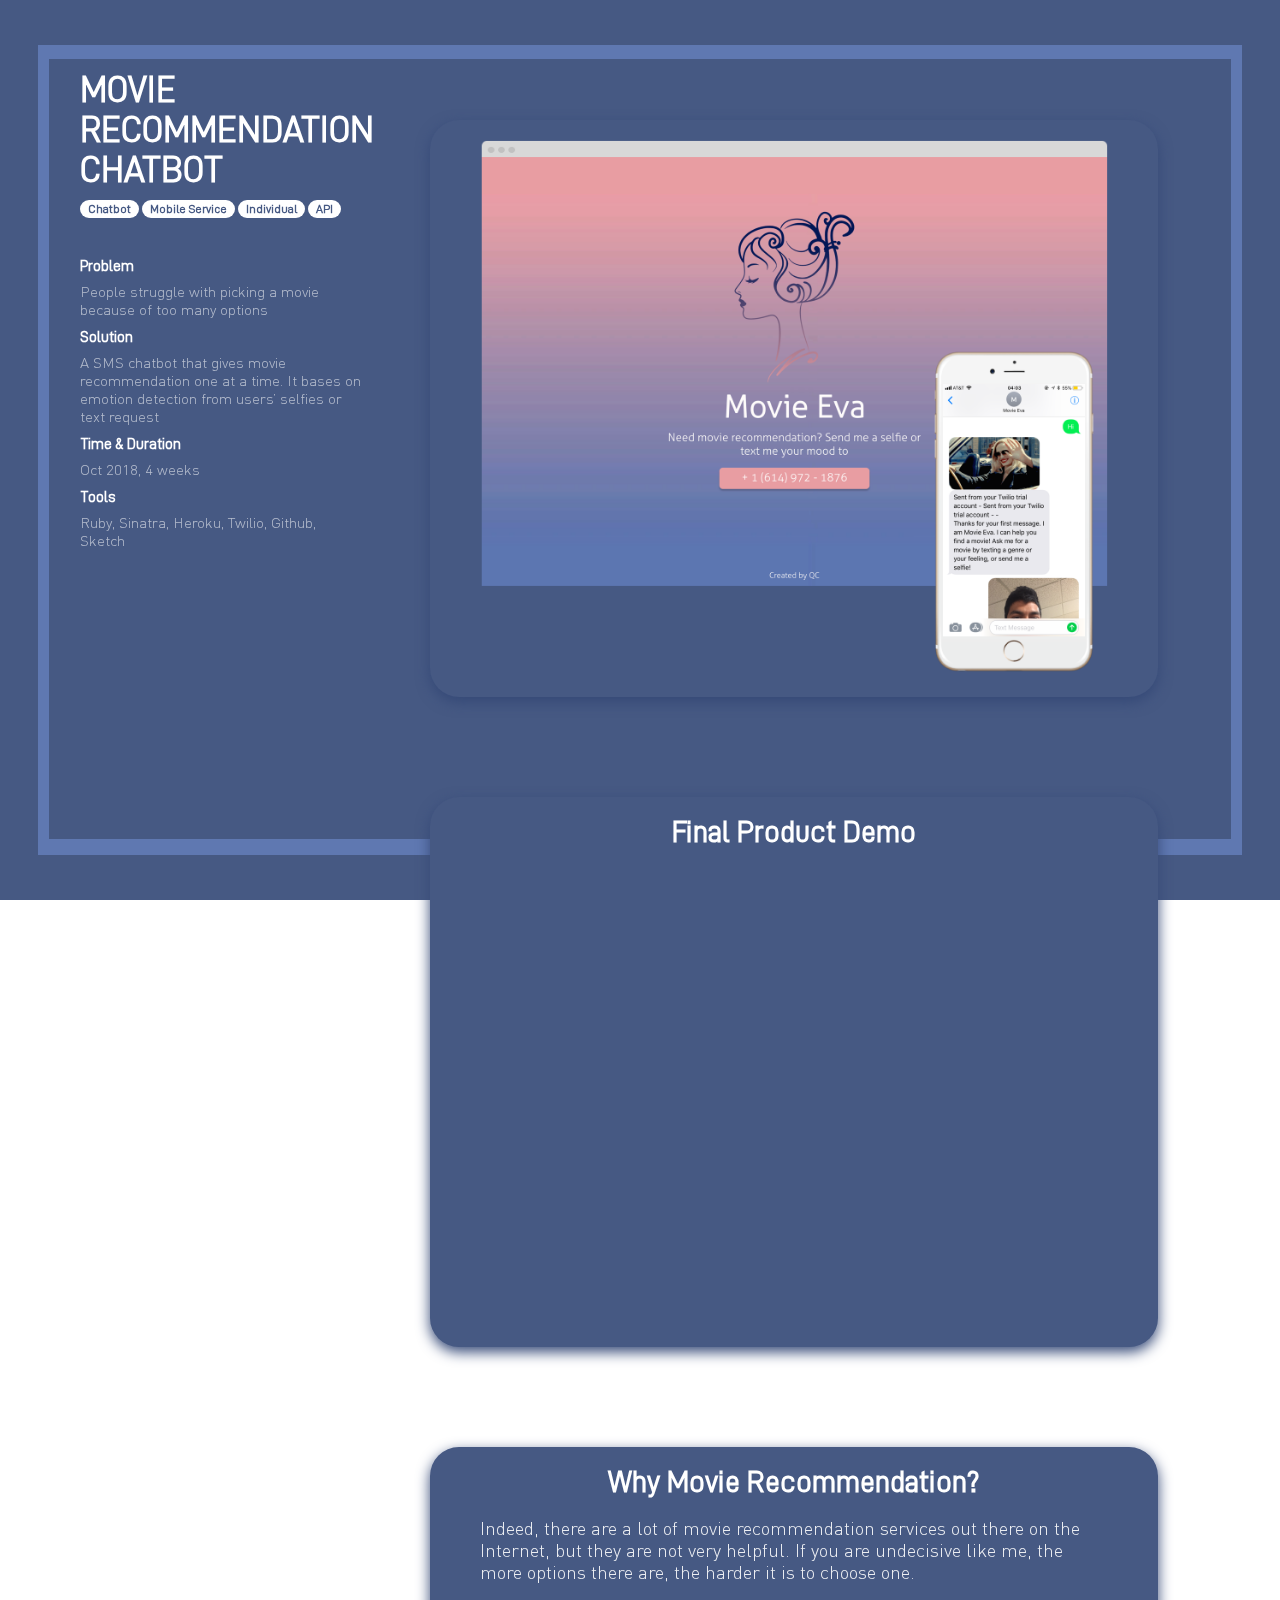
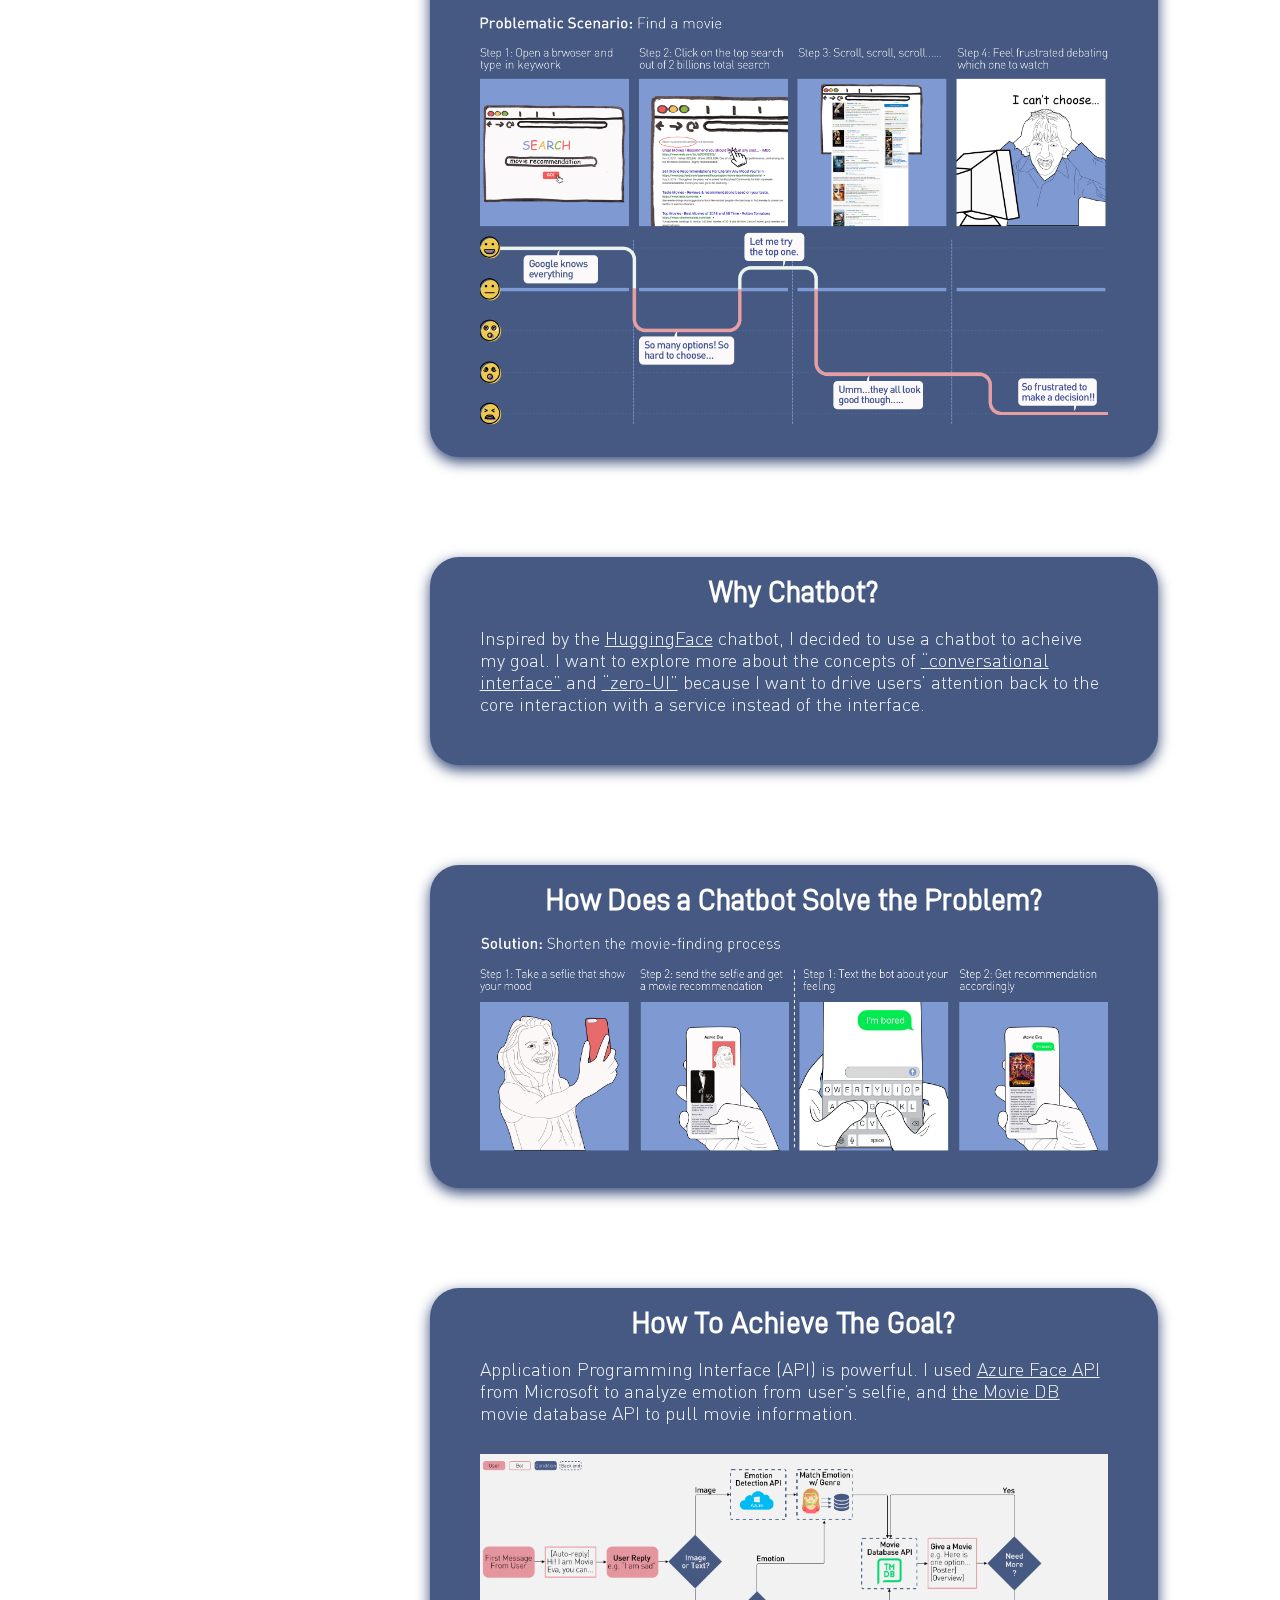
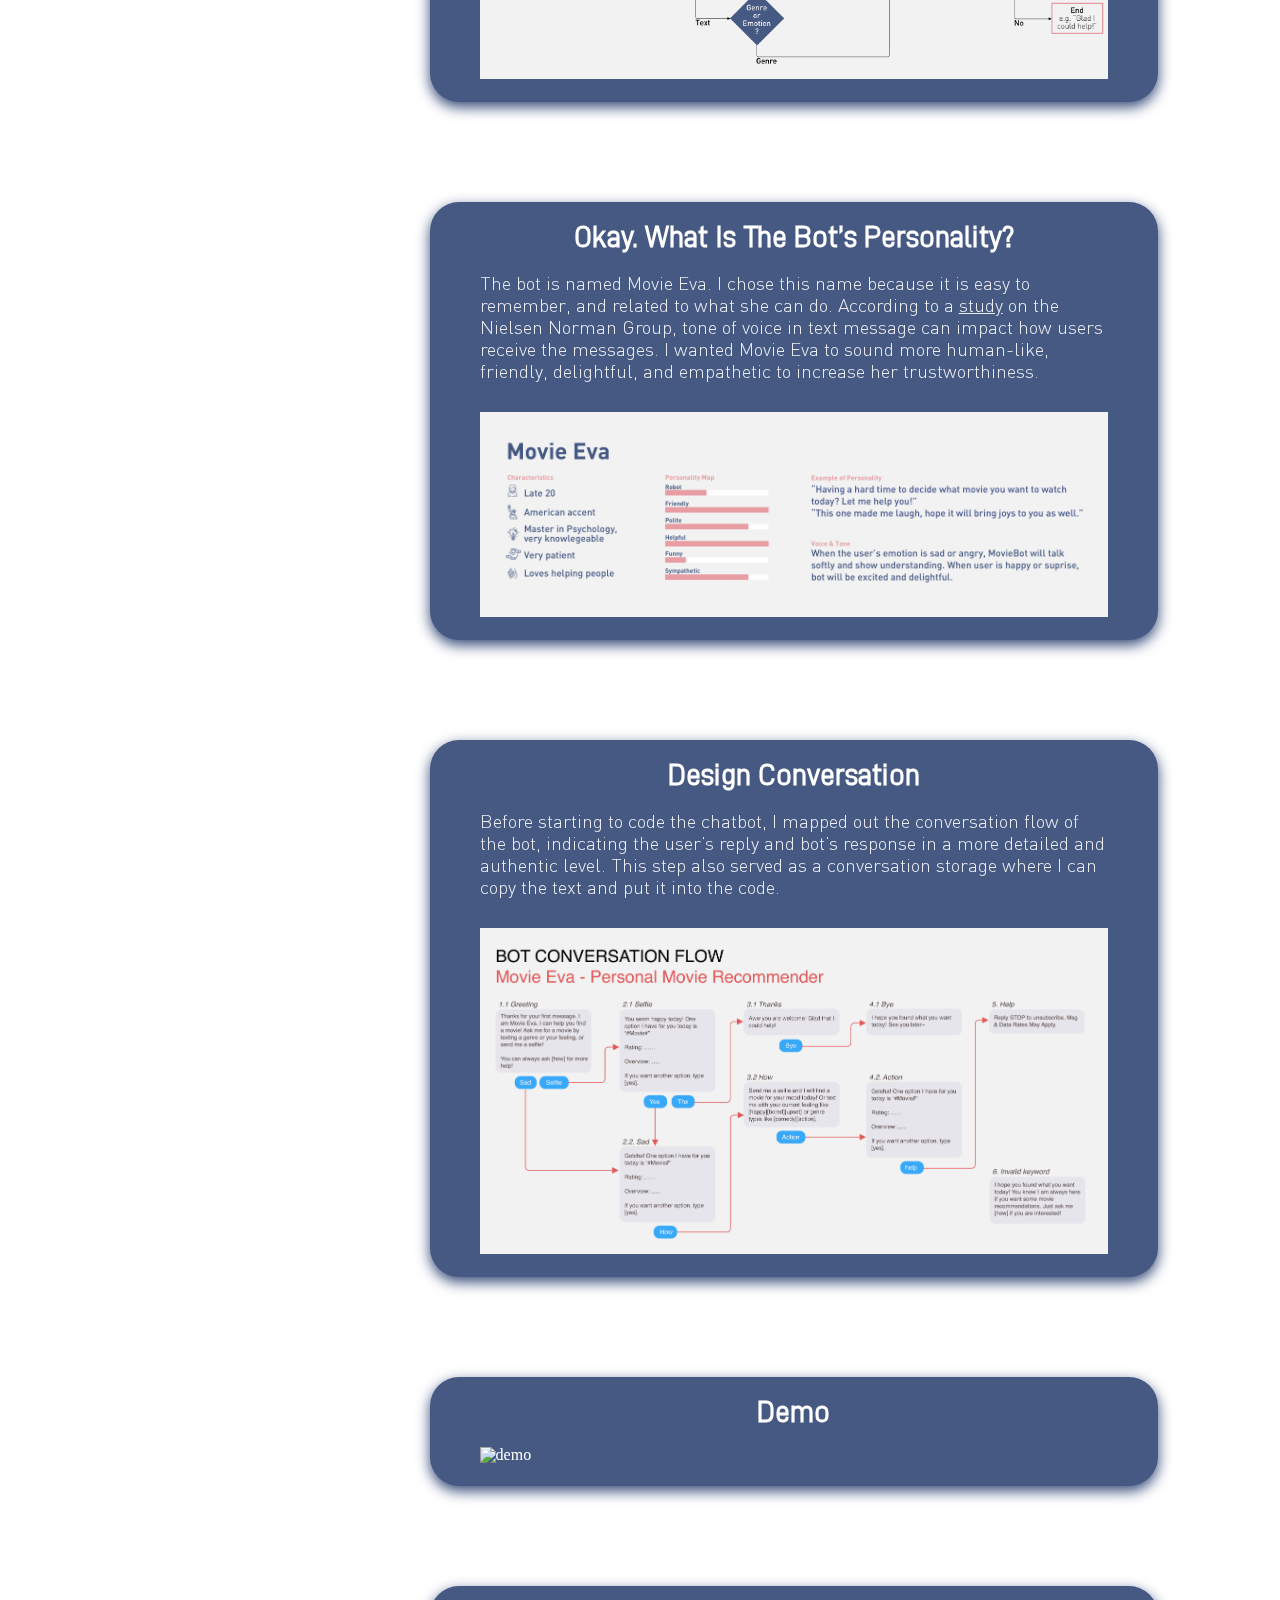
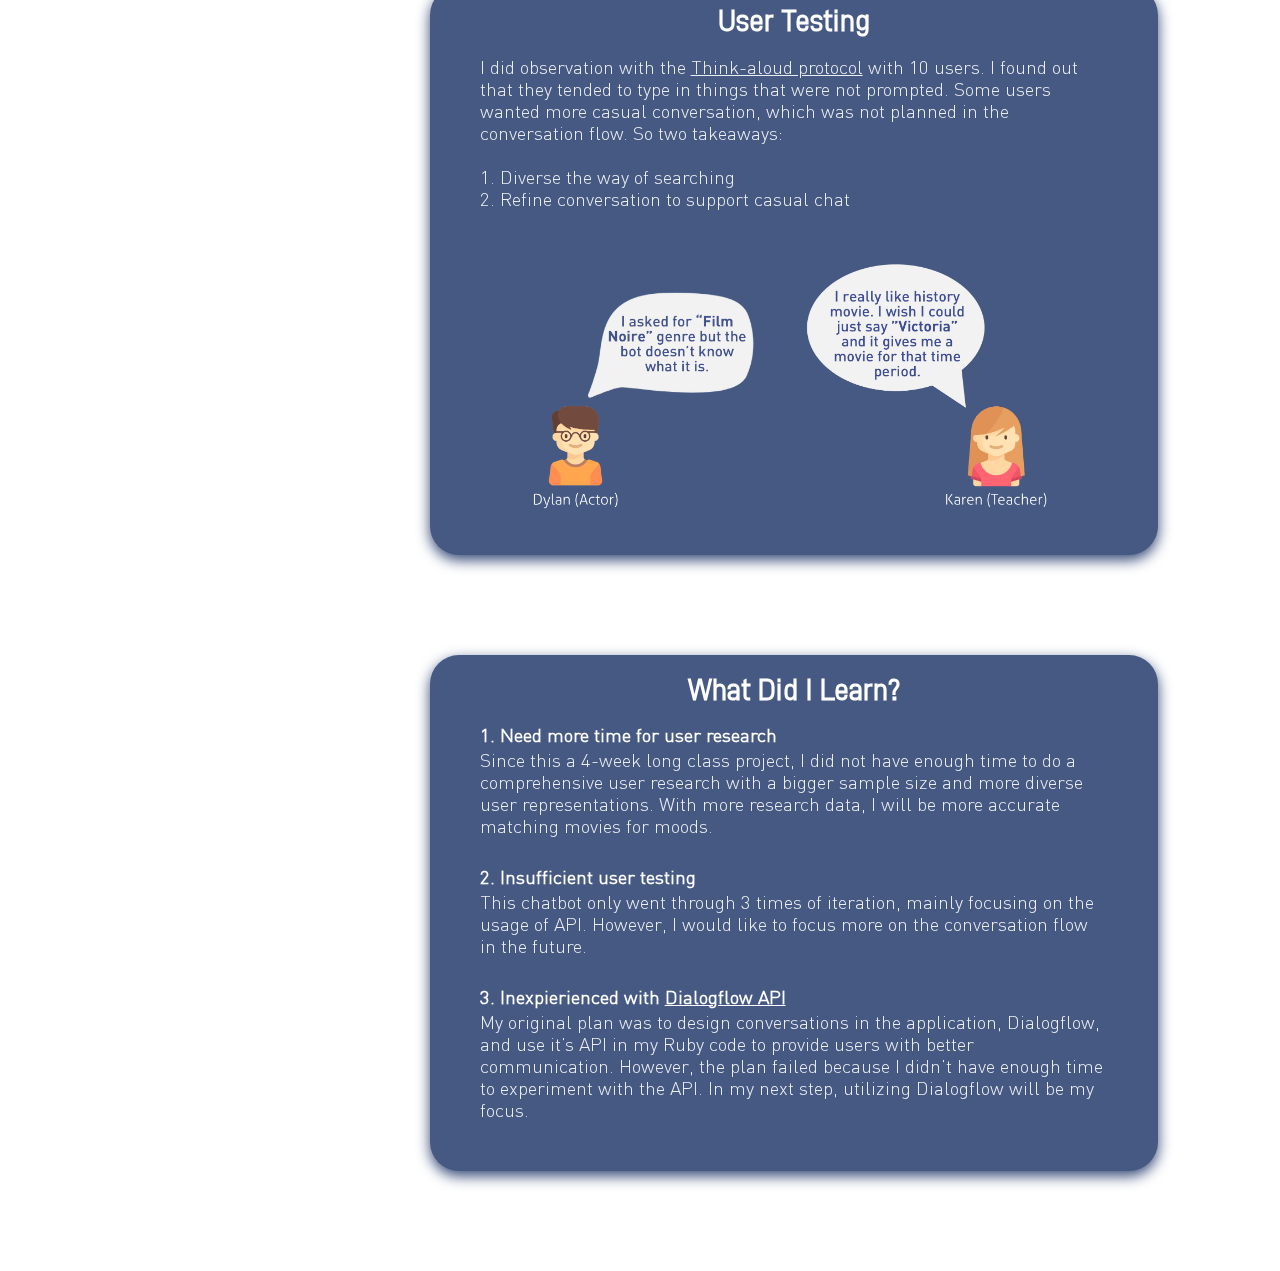
==== commit c8874cdf: "add background card to the floating content" ====
--- a/chatbot.html
+++ b/chatbot.html
@@ -44,7 +44,7 @@
         <ul>
           <li>Chatbot</li>
           <li>Mobile Service</li>
-          <li>Web Design</li>
+          <li>Individual</li>
           <li>API</li>
         </ul>
       </div>
@@ -60,7 +60,7 @@
         </div>
         <div class = "text-block">
           <h2>Time & Duration</h2>
-          <p>Oct 2018, 4 weeks, Individual</p>
+          <p>Oct 2018, 4 weeks</p>
         </div>
         <div class = "text-block">
           <h2>Tools</h2>
@@ -152,7 +152,7 @@
       </div>
 
       <div class = "section">
-        <h1 class = "title">What Were The Challenges?</h1>
+        <h1 class = "title">What Did I Learn?</h1>
         <h2 class = "sec-title">1.  Need more time for user research</h2>
         <p class = "caption">Since this a 4-week long class project, I did not have enough time to do a
 comprehensive user research with a bigger sample size and more diverse user
--- a/resources/css/chatbot.css
+++ b/resources/css/chatbot.css
@@ -132,7 +132,7 @@
                            right scrolling content
 *******************************************************************************/
 .right-scroll-content {
-	width: 57%;
+	width: 60%;
   height:1000px;
   float: right;
   margin-right: 8vw;
@@ -185,6 +185,15 @@
   margin-left: auto;
 }
 
+/** floating card bg**/
+.section {
+  padding: 20px 50px;
+  background-color: #465983;
+  box-shadow: 0px 5px 14px 0px #354977;
+  border-radius: 29px;
+  margin: 20px;
+}
+
 a.text_strong {
   font-weight: 500;
 }
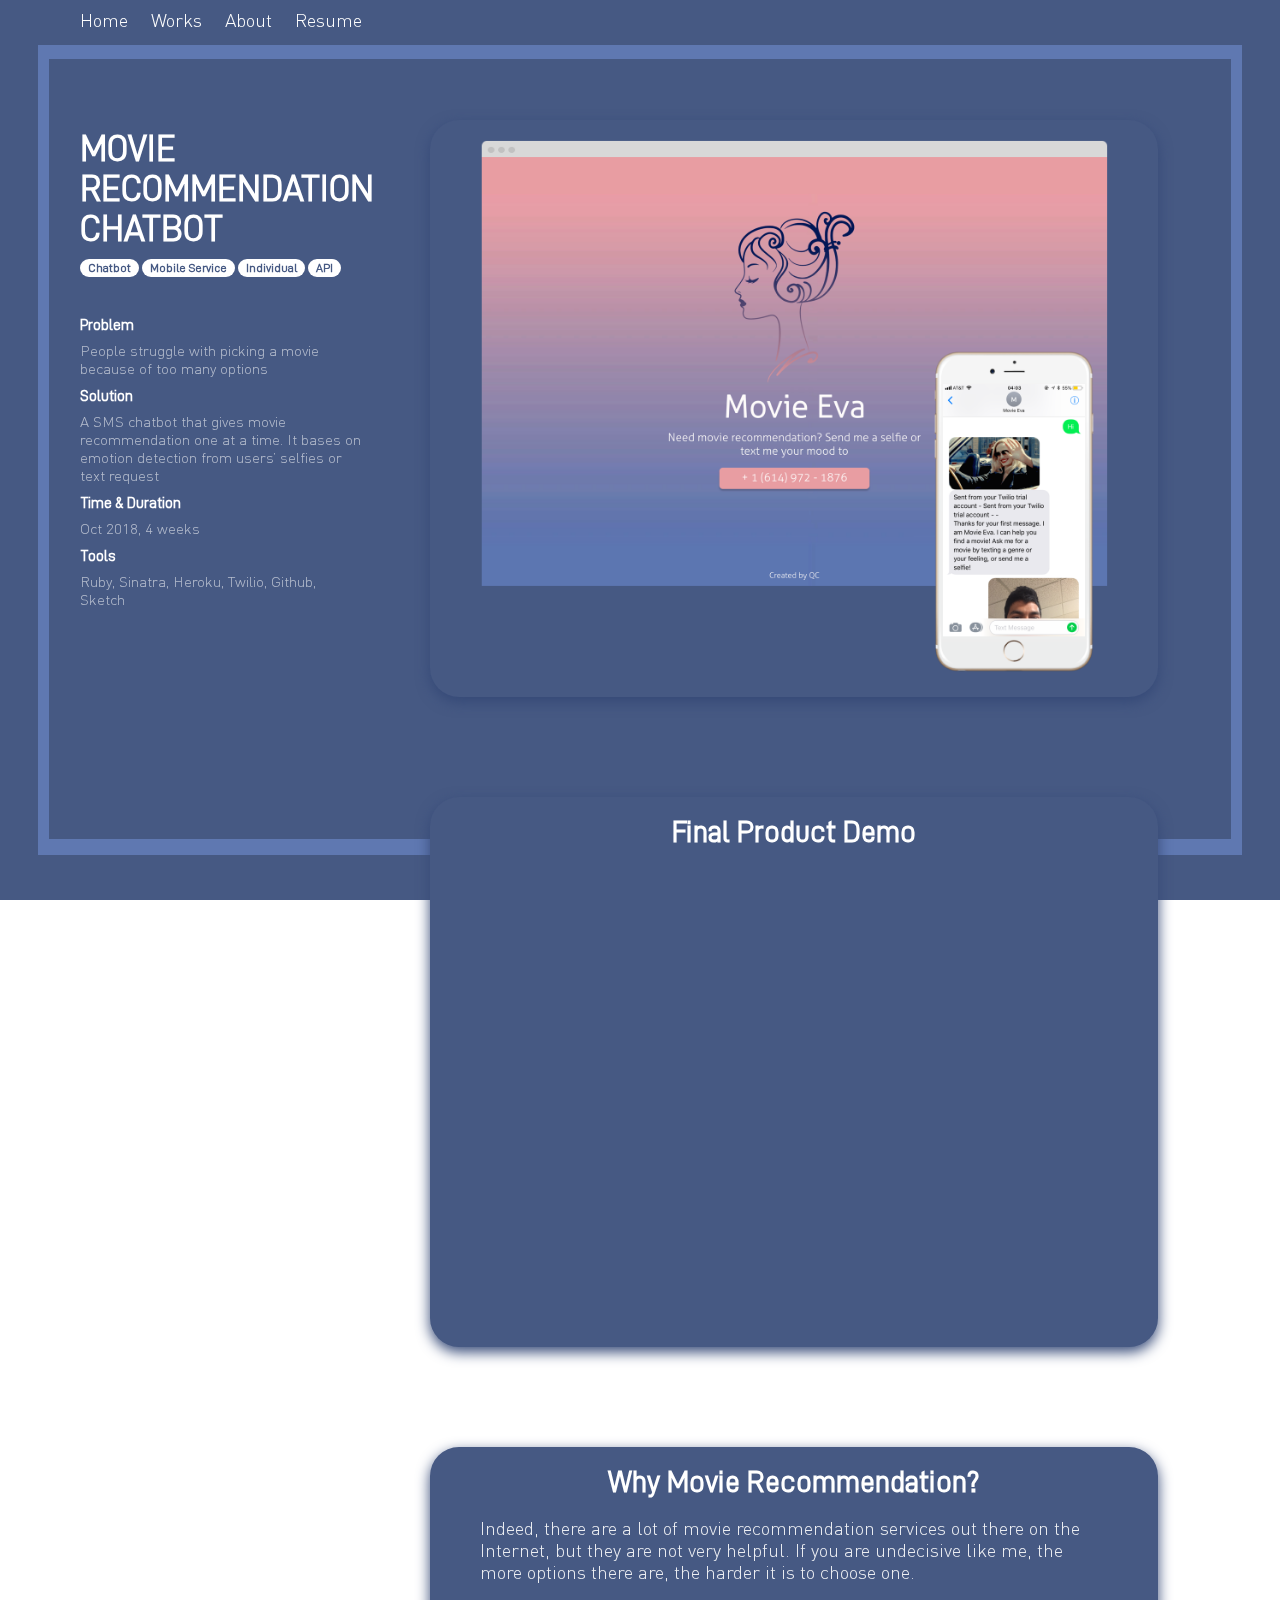
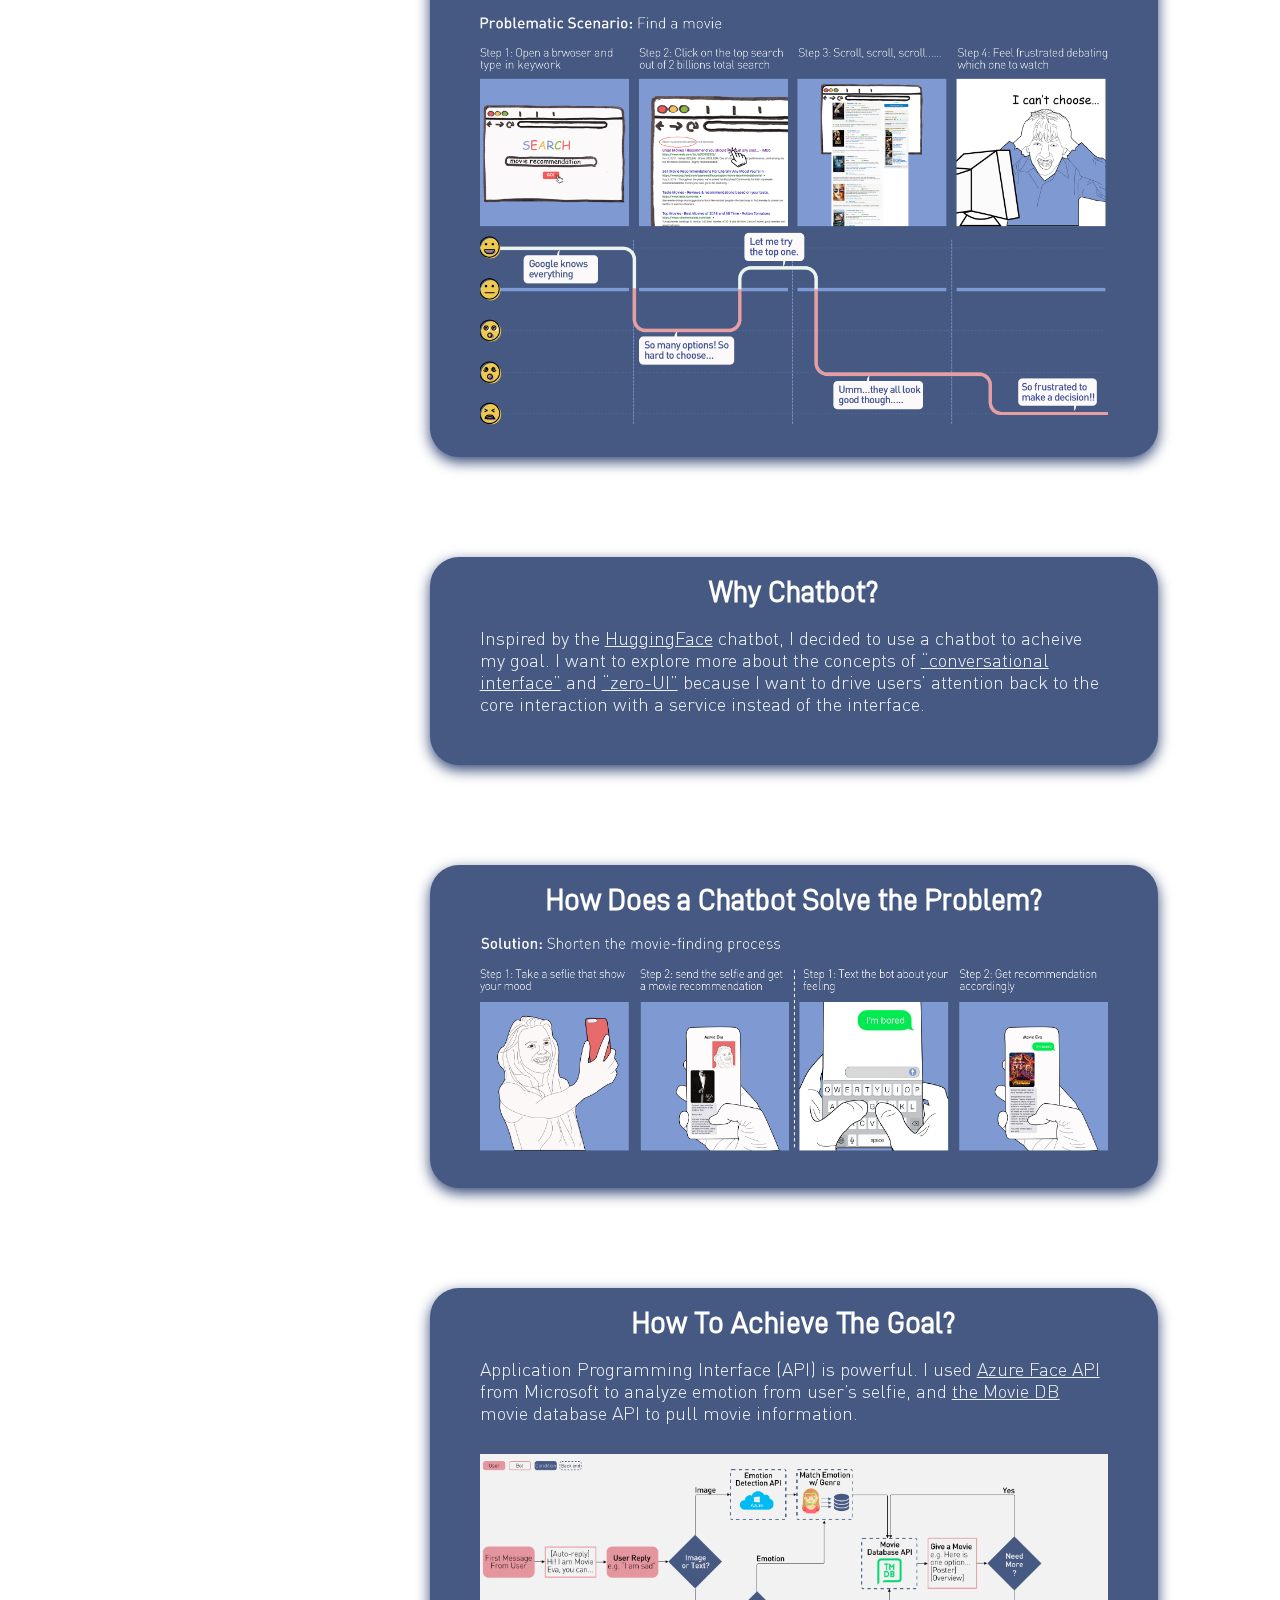
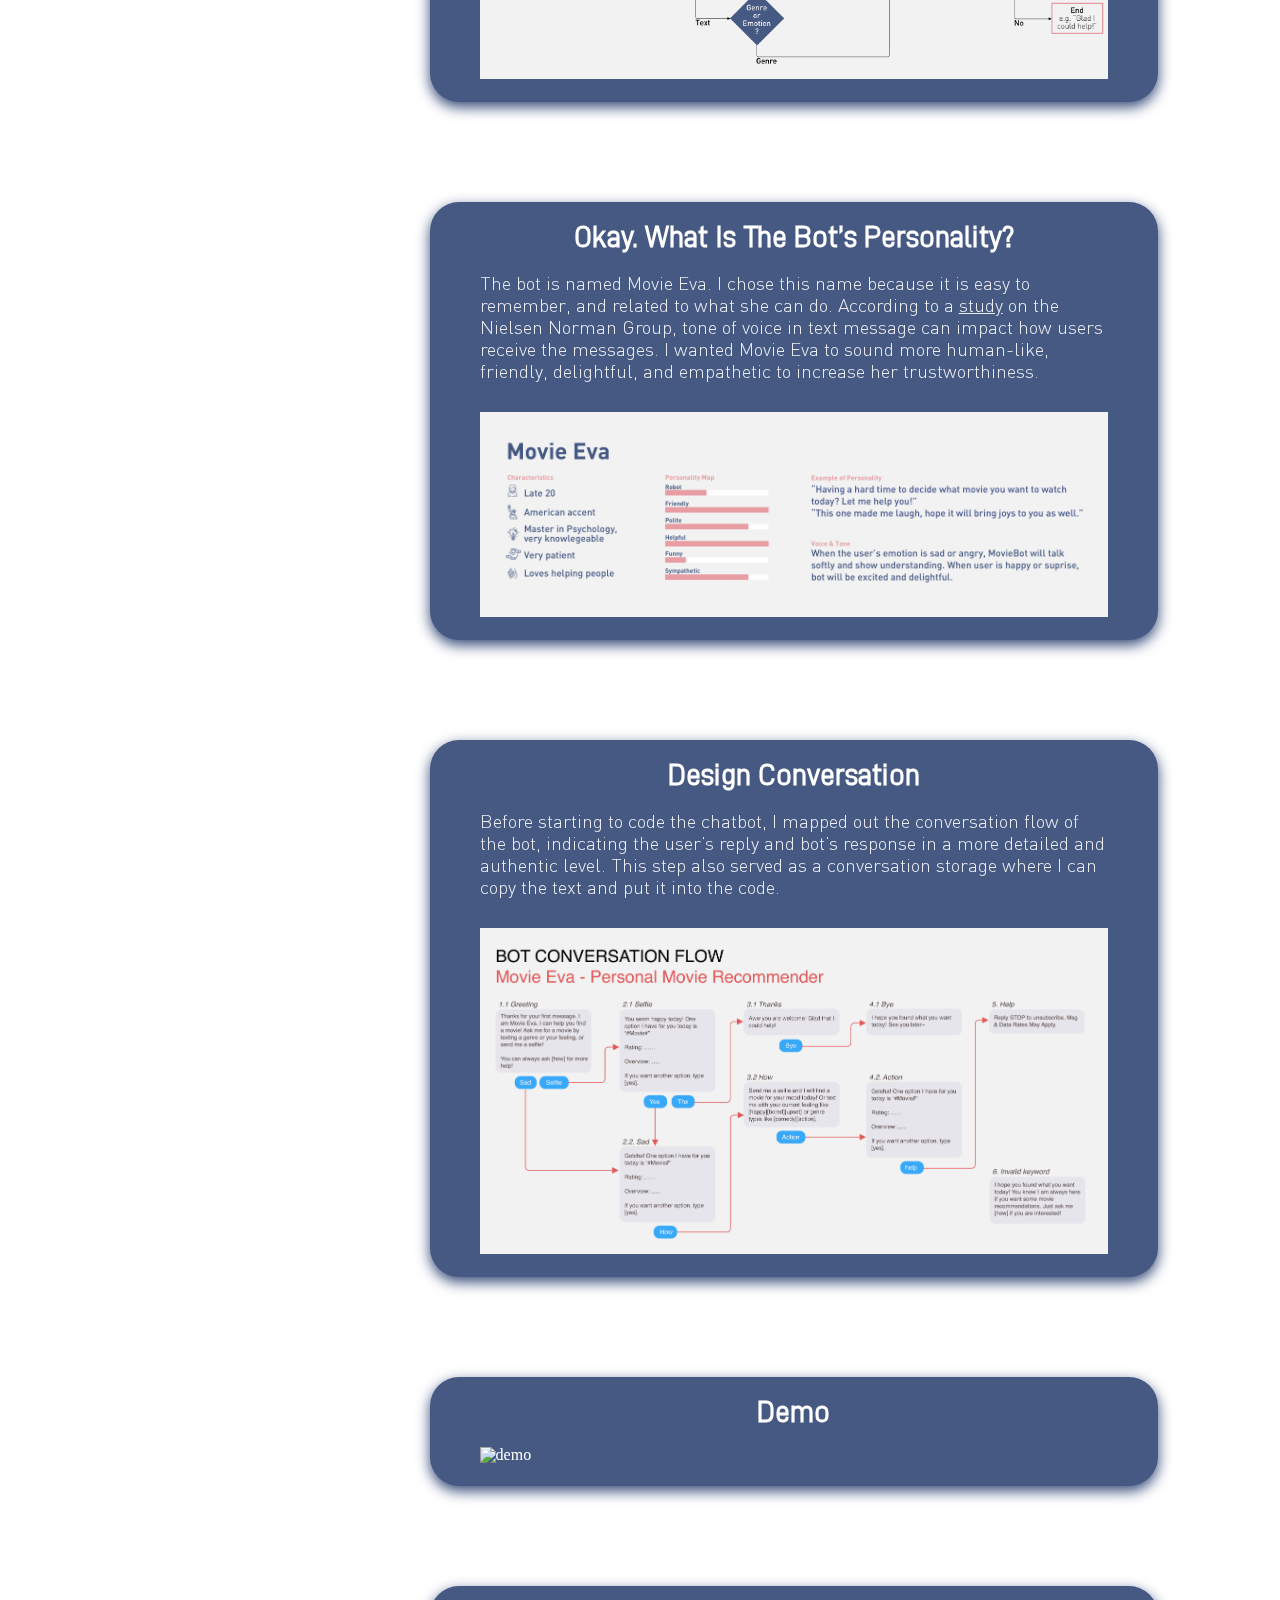
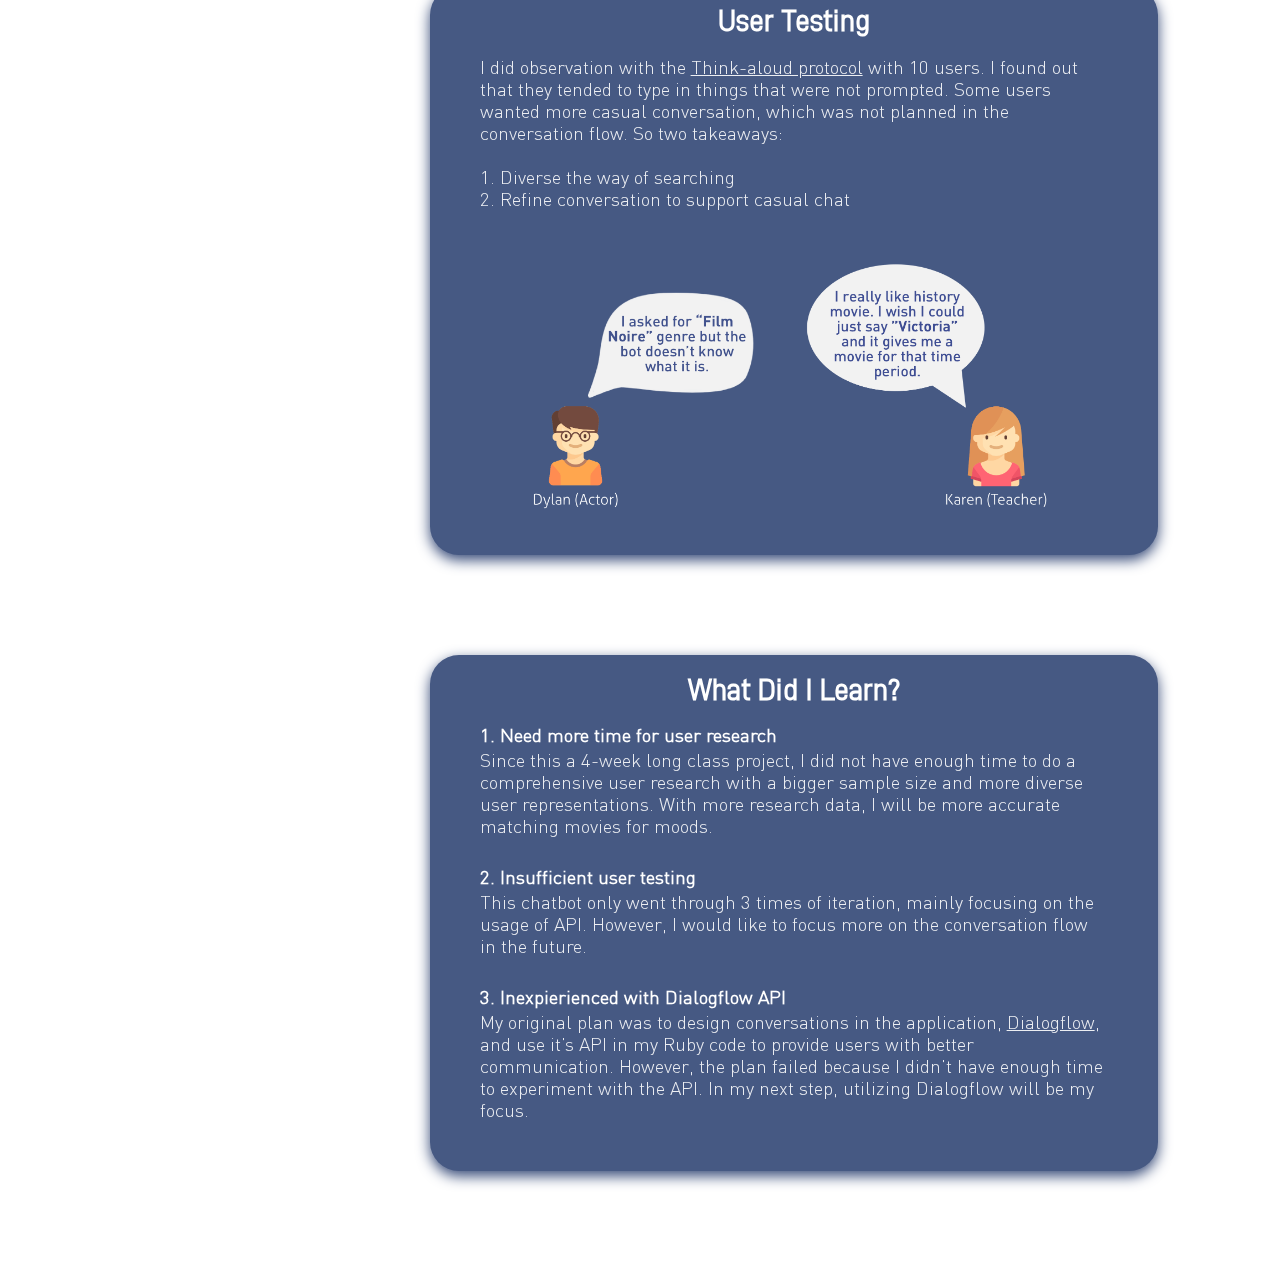
==== commit 5f93e589: "changed text" ====
--- a/chatbot.html
+++ b/chatbot.html
@@ -39,6 +39,15 @@
   ***************************************************************************-->
   <div class = "left-content">
     <div class = "left-content-container">
+      <nav>
+        <ul>
+          <li class="navigation"><a href="index.html">Home</a></li>
+          <li class="navigation"><a href="">Works</a></li>
+          <li class="navigation"><a href="">About</a></li>
+          <li class="navigation"><a href="">Resume</a></li>
+        </ul>
+      </nav>
+
       <div class = "heading">
         <h1 id="title">MOVIE RECOMMENDATION CHATBOT</h1>
         <ul>
@@ -92,10 +101,10 @@
 
       <div class = "section">
         <h1 class = "title">Why Chatbot?</h1>
-        <p class = "caption">Inspired by the <a href="https://huggingface.co/" target="blank">HuggingFace</a>
+        <p class = "caption">Inspired by the <a class ="in-text-hightlight" href="https://huggingface.co/" target="blank">HuggingFace</a>
           chatbot, I decided to use a chatbot to acheive my goal. I want to
-          explore more about the concepts of <a href="http://interconnected.org/home/2015/06/16/conversational_uis">“conversational interface”</a> and
-          <a href="https://chatbotsmagazine.com/the-future-of-ui-bots-conversation-voice-zero-ui-and-the-end-of-the-mobile-apps-defa5dcc09f5">“zero-UI”</a> because I want to drive users’ attention back to the core
+          explore more about the concepts of <a class ="in-text-hightlight" href="http://interconnected.org/home/2015/06/16/conversational_uis">“conversational interface”</a> and
+          <a class ="in-text-hightlight" href="https://chatbotsmagazine.com/the-future-of-ui-bots-conversation-voice-zero-ui-and-the-end-of-the-mobile-apps-defa5dcc09f5">“zero-UI”</a> because I want to drive users’ attention back to the core
           interaction with a service instead of the interface.  </p>
       </div>
 
@@ -107,8 +116,8 @@
       <div class = "section">
         <h1 class = "title">How To Achieve The Goal?</h1>
         <p class = "caption">Application Programming Interface (API) is powerful.
-          I used <a href = "https://azure.microsoft.com/en-us/services/cognitive-services/face/" target="blank">Azure Face API</a> from Microsoft to analyze emotion from user’s
-          selfie, and <a href = "https://developers.themoviedb.org/3/getting-started/authentication" target="blank">the Movie DB</a> movie database API to pull movie information.</p>
+          I used <a class ="in-text-hightlight" href = "https://azure.microsoft.com/en-us/services/cognitive-services/face/" target="blank">Azure Face API</a> from Microsoft to analyze emotion from user’s
+          selfie, and <a class ="in-text-hightlight" href = "https://developers.themoviedb.org/3/getting-started/authentication" target="blank">the Movie DB</a> movie database API to pull movie information.</p>
         <img class = "content-img" src = "resources/images/chatbot/flowchart.jpg" alt = "flowchart">
       </div>
 
@@ -116,7 +125,7 @@
         <h1 class = "title">Okay. What Is The Bot’s Personality?</h1>
         <p class = "caption">The bot is named Movie Eva. I chose this name
           because it is easy to remember, and related to what she can do.
-          According to a <a href = "https://www.nngroup.com/articles/tone-voice-users/">study</a>
+          According to a <a class ="in-text-hightlight" href = "https://www.nngroup.com/articles/tone-voice-users/">study</a>
           on the Nielsen Norman Group, tone of voice in text message can impact how
           users receive the messages. I wanted Movie Eva to sound more human-like,
           friendly, delightful, and empathetic to increase her trustworthiness.</p>
@@ -141,7 +150,7 @@
       <div class = "section">
         <h1 class = "title">User Testing</h1>
         <p class = "caption">I did observation with the
-          <a href="https://www.nngroup.com/articles/thinking-aloud-the-1-usability-tool/">Think-aloud protocol</a>
+          <a class ="in-text-hightlight" href="https://www.nngroup.com/articles/thinking-aloud-the-1-usability-tool/">Think-aloud protocol</a>
           with 10 users. I found out that they tended to type in things that
           were not prompted. Some users wanted more casual conversation,
           which was not planned in the conversation flow. So two takeaways:
@@ -161,10 +170,10 @@
         <p class = "caption">
           This chatbot only went through 3 times of iteration, mainly focusing
           on the usage of API. However, I would like to focus more on the conversation flow in the future.</p>
-        <h2 class = "sec-title">3. Inexpierienced with <a href="https://dialogflow.com/">Dialogflow API</a></h2>
+        <h2 class = "sec-title">3. Inexpierienced with Dialogflow API</h2>
         <p class = "caption">
             My original plan was to design conversations in the application,
-            Dialogflow, and use it’s API in my Ruby code to provide users with
+            <a class ="in-text-hightlight" href="https://dialogflow.com/">Dialogflow</a>, and use it’s API in my Ruby code to provide users with
             better communication. However, the plan failed because I didn’t have
             enough time to experiment with the API. In my next step, utilizing
             Dialogflow will be my focus. </p>
--- a/resources/css/chatbot.css
+++ b/resources/css/chatbot.css
@@ -26,21 +26,7 @@
   margin: 0;
 }
 
-a:link {
-    color: white;
-    background-color: transparent;
-    text-decoration: underline;
-}
-a:visited {
-    color: #7F99D2;
-    background-color: transparent;
-    text-decoration: none;
-}
-a:hover {
-    color: #E86B6B;
-    background-color: transparent;
-    text-decoration: underline;
-}
+
 
 /******************************************************************************
                                background
@@ -83,13 +69,38 @@
 /******************************************************************************
                                left fix content
 ******************************************************************************/
+/*****navigation*******/
+nav ul {
+  display: flex;
+  flex-direction: row;
+  justify-content: space-between;
+
+}
+li.navigation {
+  font-family: 'DIN-Light', Arial, sans-serif;
+  font-size: 19px;
+}
+
+.navigation a{
+  transition: border-bottom .4s ease;
+  color: white;
+}
+
+.navigation a:hover{
+  border-bottom: 3px solid #E86B6B;
+  font-weight: 600;
+}
+
 .left-content{
-
   width: 22%;
   position: fixed;
   font-family: 'D-DIN', Arial, sans-serif;
   color: white;
-  margin: 70px auto auto 80px;
+  margin: 10px auto auto 80px;
+}
+
+.left-content .heading {
+  margin-top: 100px;
 }
 
 .left-content .heading h1{
@@ -198,6 +209,22 @@
   font-weight: 500;
 }
 
+a.in-text-hightlight:link {
+    color: white;
+    background-color: transparent;
+    text-decoration: underline;
+}
+a.in-text-hightlight:visited {
+    color: #7F99D2;
+    background-color: transparent;
+    text-decoration: none;
+}
+a.in-text-hightlight:hover {
+    color: #E86B6B;
+    background-color: transparent;
+    text-decoration: underline;
+}
+
 .main-content {
   margin-bottom: 140px;
 }
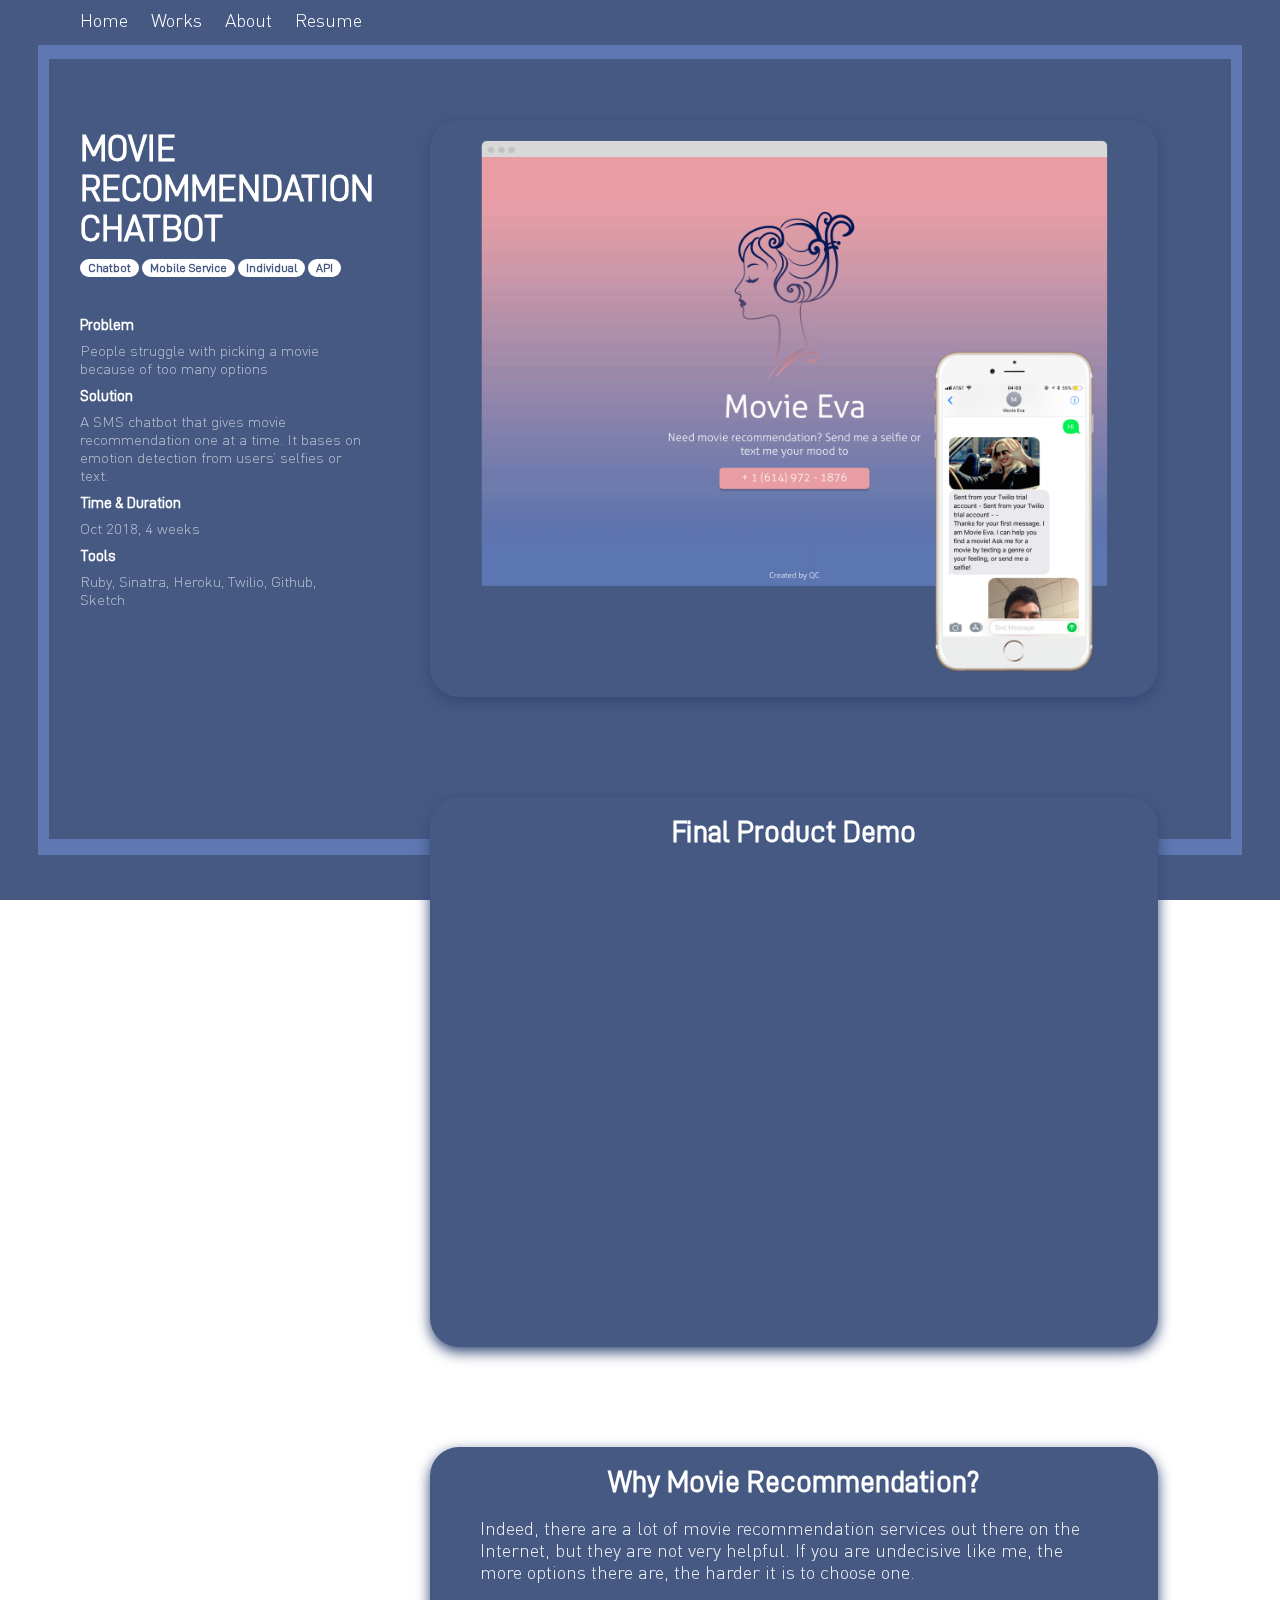
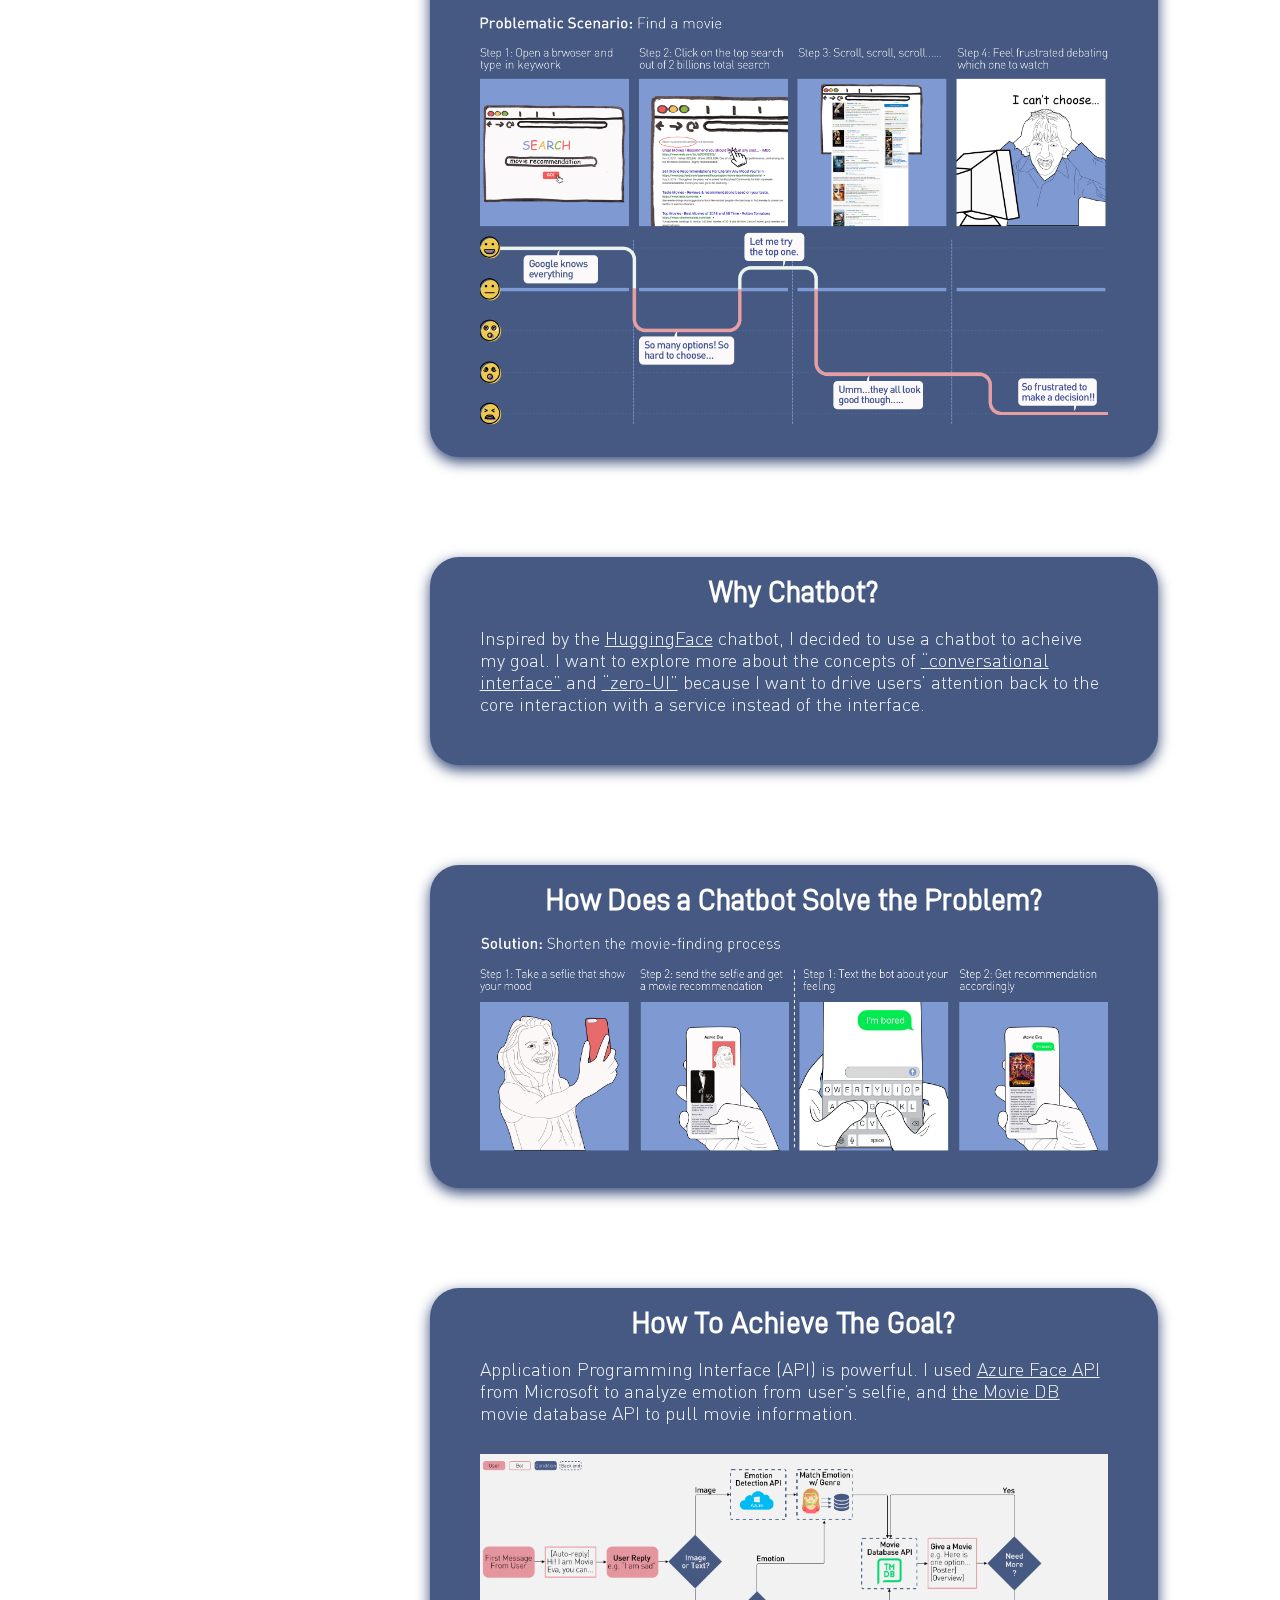
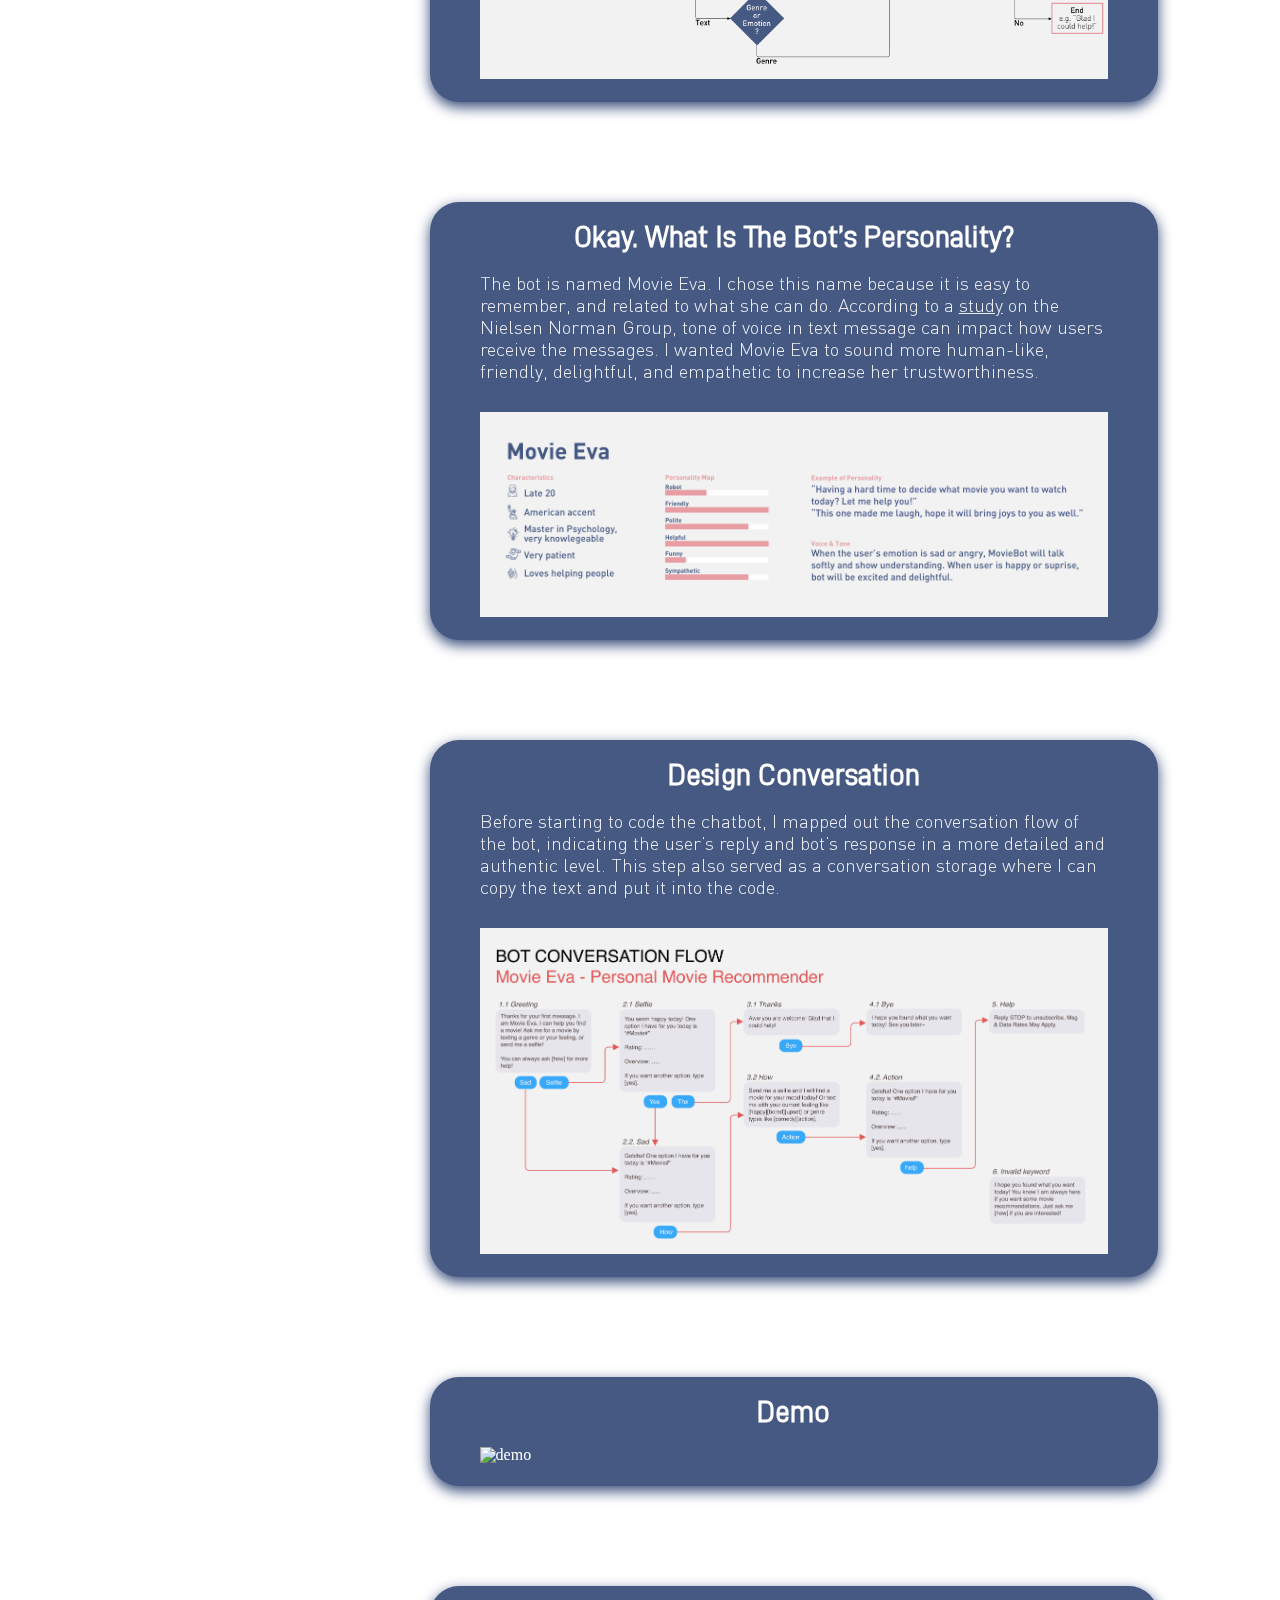
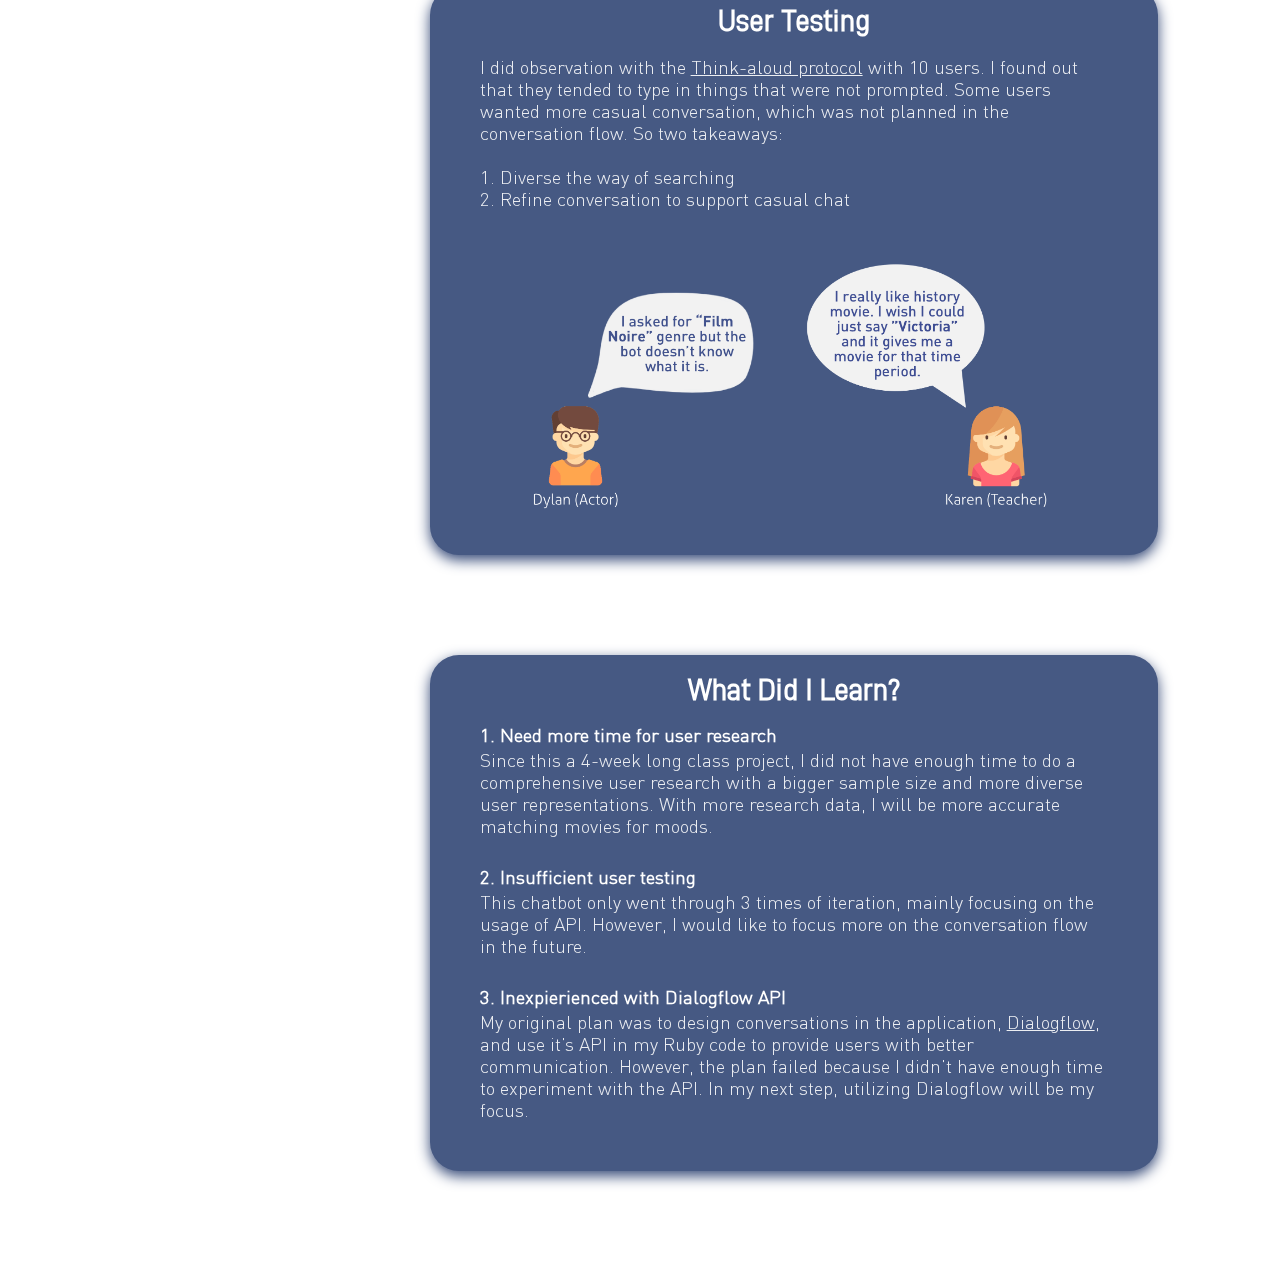
==== commit 69d89b6a: "home page techstudio thumbnail" ====
--- a/chatbot.html
+++ b/chatbot.html
@@ -65,7 +65,7 @@
         <div class = "text-block">
           <h2>Solution</h2>
           <p>A SMS chatbot that gives movie recommendation one at a time. It
-            bases on emotion detection from users’ selfies or text request</p>
+            bases on emotion detection from users’ selfies or text.</p>
         </div>
         <div class = "text-block">
           <h2>Time & Duration</h2>
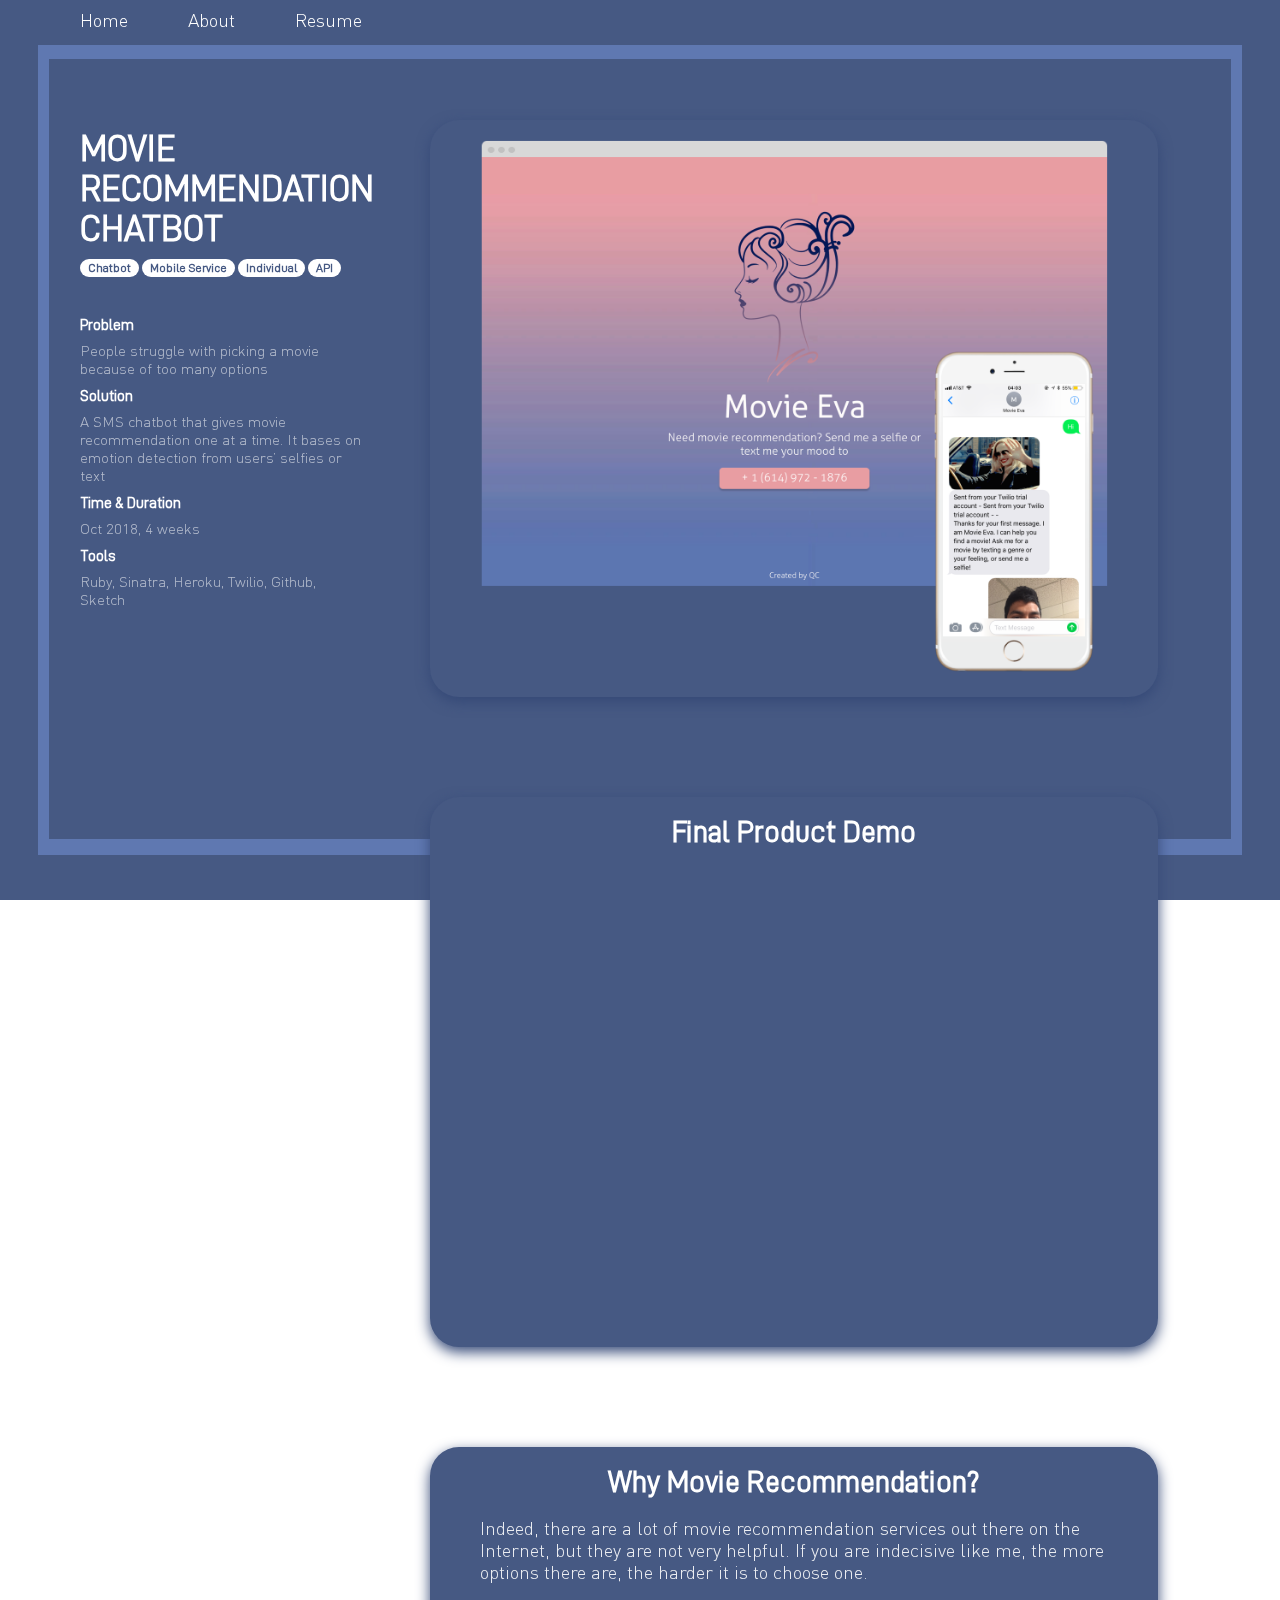
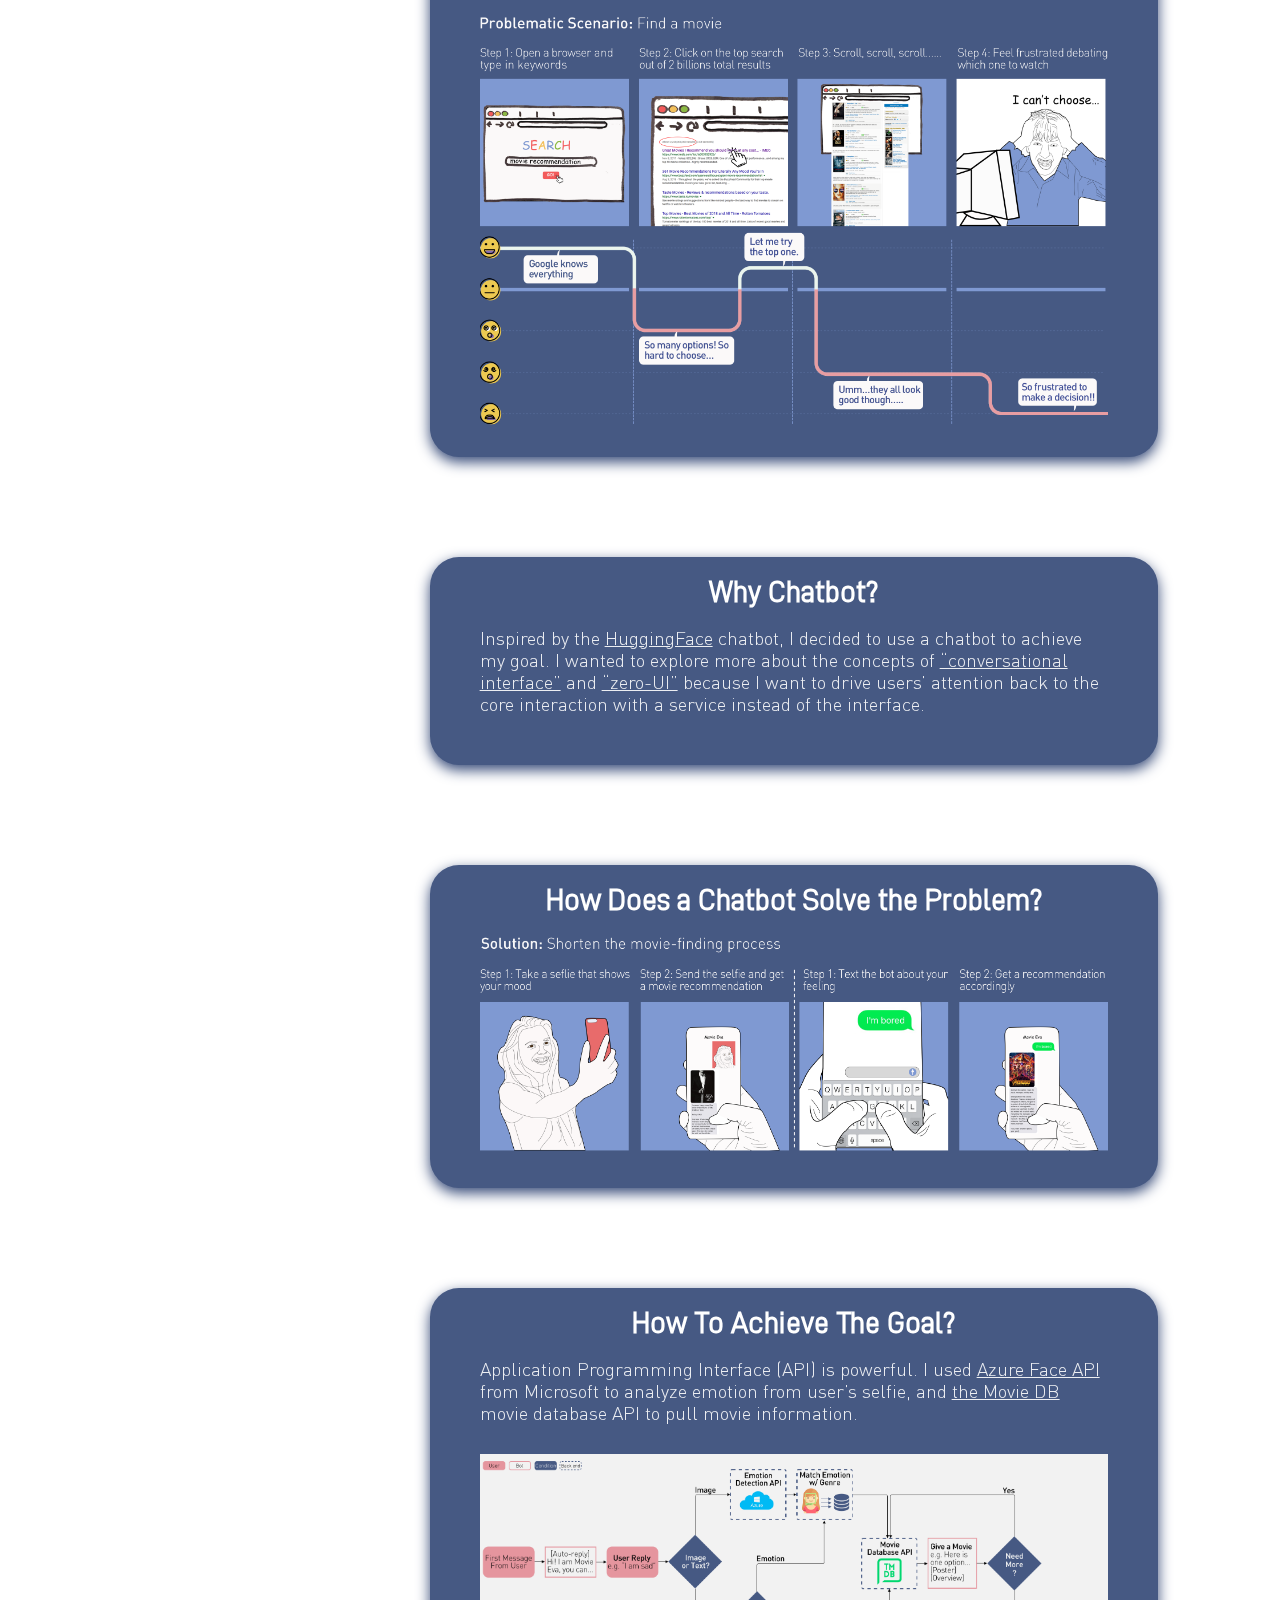
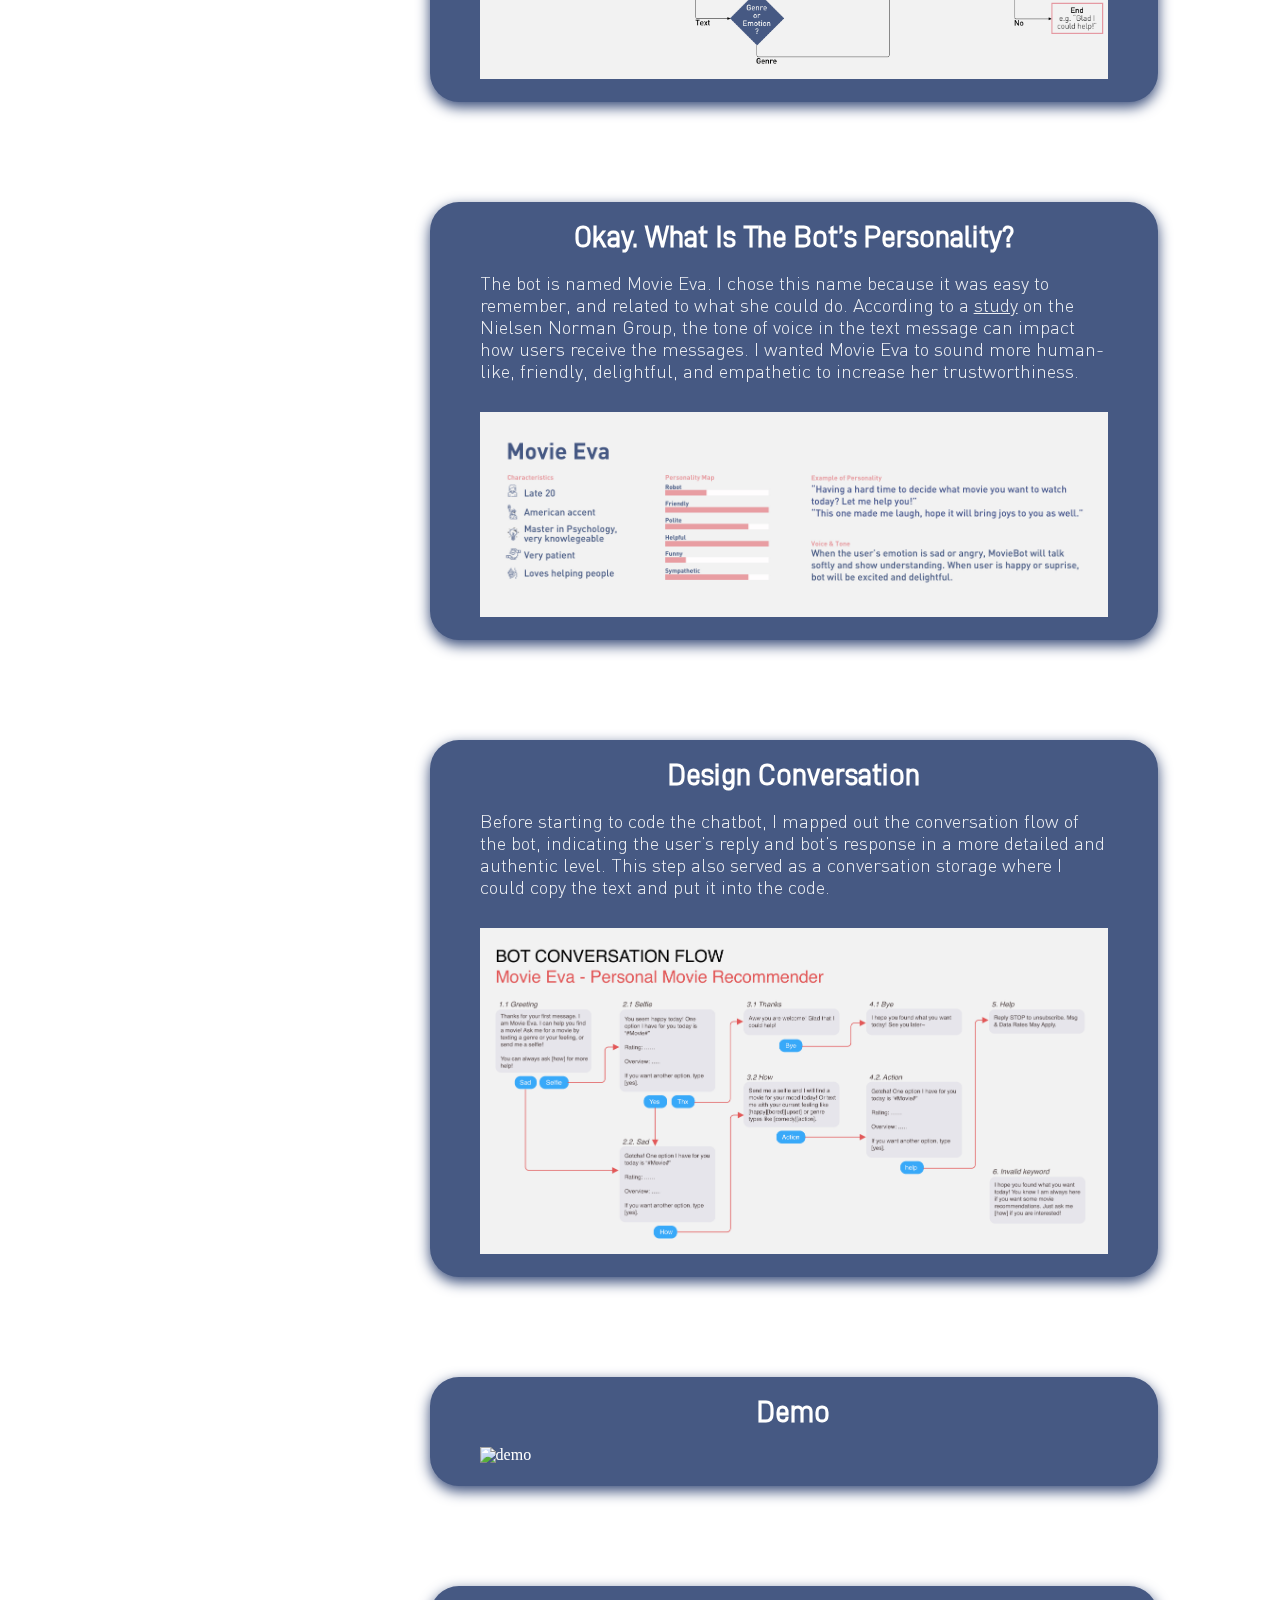
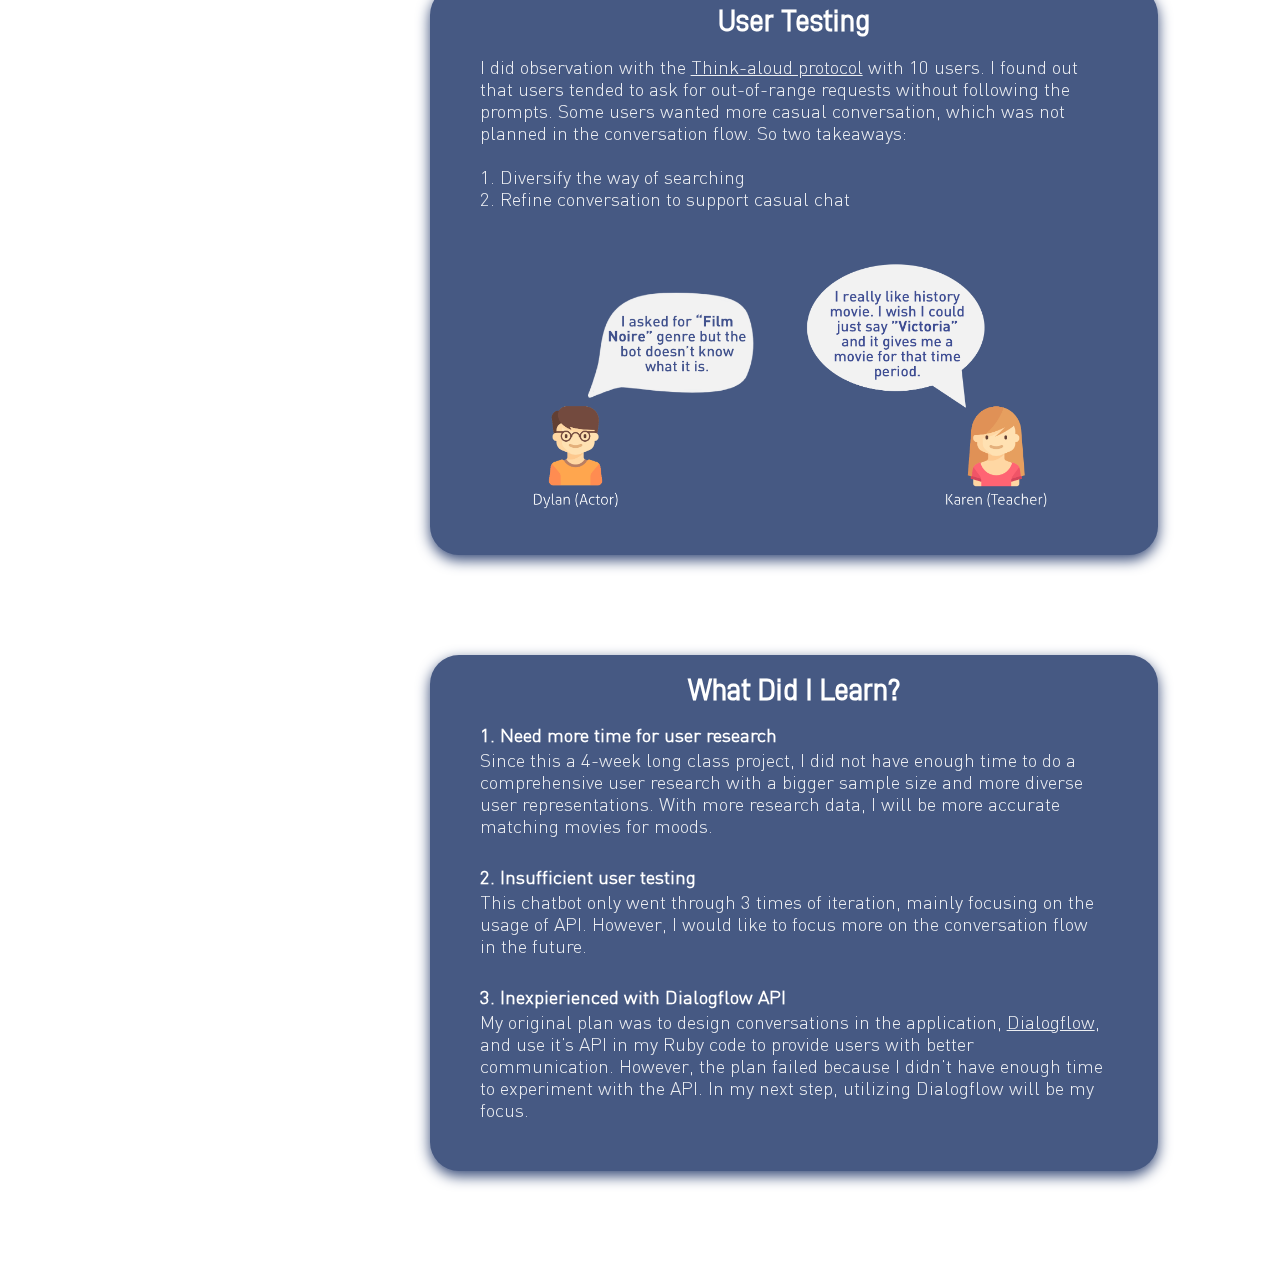
==== commit 26e35324: "update" ====
--- a/chatbot.html
+++ b/chatbot.html
@@ -42,9 +42,8 @@
       <nav>
         <ul>
           <li class="navigation"><a href="index.html">Home</a></li>
-          <li class="navigation"><a href="">Works</a></li>
-          <li class="navigation"><a href="">About</a></li>
-          <li class="navigation"><a href="">Resume</a></li>
+          <li class="navigation"><a href="about.html">About</a></li>
+          <li class="navigation"><a href="resume.html">Resume</a></li>
         </ul>
       </nav>
 
@@ -65,7 +64,7 @@
         <div class = "text-block">
           <h2>Solution</h2>
           <p>A SMS chatbot that gives movie recommendation one at a time. It
-            bases on emotion detection from users’ selfies or text.</p>
+            bases on emotion detection from users’ selfies or text</p>
         </div>
         <div class = "text-block">
           <h2>Time & Duration</h2>
@@ -94,7 +93,7 @@
         <h1 class = "title">Why Movie Recommendation?</h1>
         <p class = "caption">Indeed, there are a lot of movie recommendation
           services out there on the Internet, but they are not very helpful.
-          If you are undecisive like me, the more options there are, the harder
+          If you are indecisive like me, the more options there are, the harder
           it is to choose one. </p>
         <img class = "content-img" src = "resources/images/chatbot/storyboard+Journeymap_update.png" alt = "storyboard+journeyMap">
       </div>
@@ -102,7 +101,7 @@
       <div class = "section">
         <h1 class = "title">Why Chatbot?</h1>
         <p class = "caption">Inspired by the <a class ="in-text-hightlight" href="https://huggingface.co/" target="blank">HuggingFace</a>
-          chatbot, I decided to use a chatbot to acheive my goal. I want to
+          chatbot, I decided to use a chatbot to achieve my goal. I wanted to
           explore more about the concepts of <a class ="in-text-hightlight" href="http://interconnected.org/home/2015/06/16/conversational_uis">“conversational interface”</a> and
           <a class ="in-text-hightlight" href="https://chatbotsmagazine.com/the-future-of-ui-bots-conversation-voice-zero-ui-and-the-end-of-the-mobile-apps-defa5dcc09f5">“zero-UI”</a> because I want to drive users’ attention back to the core
           interaction with a service instead of the interface.  </p>
@@ -124,9 +123,9 @@
       <div class = "section">
         <h1 class = "title">Okay. What Is The Bot’s Personality?</h1>
         <p class = "caption">The bot is named Movie Eva. I chose this name
-          because it is easy to remember, and related to what she can do.
+          because it was easy to remember, and related to what she could do.
           According to a <a class ="in-text-hightlight" href = "https://www.nngroup.com/articles/tone-voice-users/">study</a>
-          on the Nielsen Norman Group, tone of voice in text message can impact how
+          on the Nielsen Norman Group, the tone of voice in the text message can impact how
           users receive the messages. I wanted Movie Eva to sound more human-like,
           friendly, delightful, and empathetic to increase her trustworthiness.</p>
         <img class = "content-img" src = "resources/images/chatbot/personality_updated.jpg" alt = "personality">
@@ -137,7 +136,7 @@
         <p class = "caption">Before starting to code the chatbot, I mapped out
           the conversation flow of the bot, indicating the user’s reply and
           bot’s response in a more detailed and authentic level. This step also
-          served as a conversation storage where I can copy the text and put it
+          served as a conversation storage where I could copy the text and put it
           into the code. </p>
         <img class = "content-img" src = "resources/images/chatbot/Convoflow.jpg" alt = "conversation flow">
       </div>
@@ -151,11 +150,11 @@
         <h1 class = "title">User Testing</h1>
         <p class = "caption">I did observation with the
           <a class ="in-text-hightlight" href="https://www.nngroup.com/articles/thinking-aloud-the-1-usability-tool/">Think-aloud protocol</a>
-          with 10 users. I found out that they tended to type in things that
-          were not prompted. Some users wanted more casual conversation,
+          with 10 users. I found out that users tended to ask for out-of-range
+          requests without following the prompts. Some users wanted more casual conversation,
           which was not planned in the conversation flow. So two takeaways:
         </br>
-</br>1.  Diverse the way of searching
+</br>1.  Diversify the way of searching
 </br>2.  Refine conversation to support casual chat</p>
         <img class = "content-img" src = "resources/images/chatbot/User_Testing.png" alt = "user testing">
       </div>
